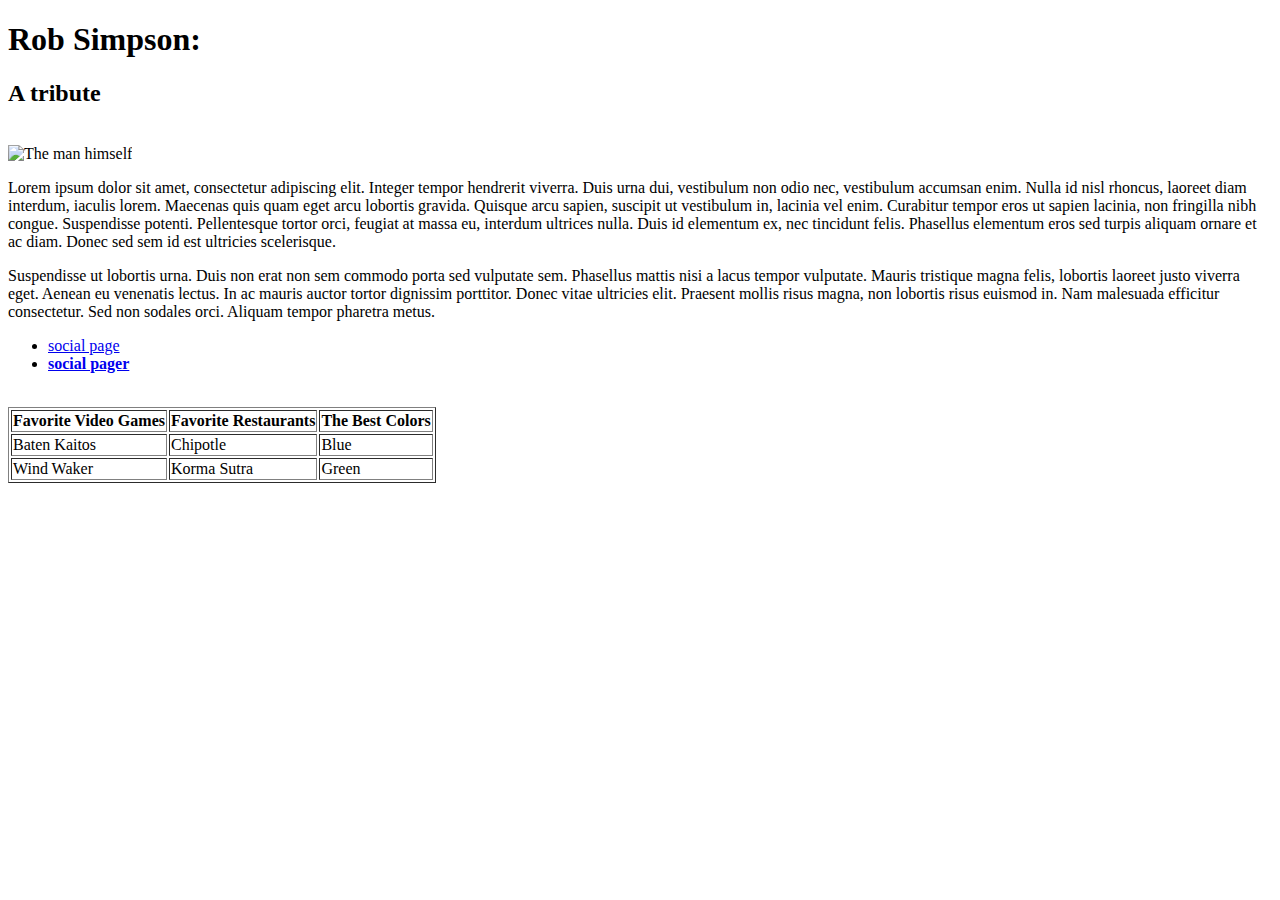
==== index.html @ 617124d7 "added index.html" ====
<!DOCTYPE html>
<html lang='en-us'>
    <head>
        <title>My page</title>
    </head>
    <body>
        <h1>Rob Simpson:</h1>
        <h2>A tribute</h2>
        <br>
        <img src='#' alt="The man himself">
        <br>
        
        <p>Lorem ipsum dolor sit amet, consectetur adipiscing elit. Integer tempor hendrerit viverra. Duis urna dui, vestibulum non odio nec, vestibulum accumsan enim. Nulla id nisl rhoncus, laoreet diam interdum, iaculis lorem. Maecenas quis quam eget arcu lobortis gravida. Quisque arcu sapien, suscipit ut vestibulum in, lacinia vel enim. Curabitur tempor eros ut sapien lacinia, non fringilla nibh congue. Suspendisse potenti. Pellentesque tortor orci, feugiat at massa eu, interdum ultrices nulla. Duis id elementum ex, nec tincidunt felis. Phasellus elementum eros sed turpis aliquam ornare et ac diam. Donec sed sem id est ultricies scelerisque.</p>
        <p>Suspendisse ut lobortis urna. Duis non erat non sem commodo porta sed vulputate sem. Phasellus mattis nisi a lacus tempor vulputate. Mauris tristique magna felis, lobortis laoreet justo viverra eget. Aenean eu venenatis lectus. In ac mauris auctor tortor dignissim porttitor. Donec vitae ultricies elit. Praesent mollis risus magna, non lobortis risus euismod in. Nam malesuada efficitur consectetur. Sed non sodales orci. Aliquam tempor pharetra metus.</p>
        
        <ul>
            <li>
                <a href='#'>social page</a>
            </li>
            <li>
                <strong>
                    <a href='#'>social pager</a>
                </strong>
            </li>
        </ul>
        <br>
        <table border="black">
            <!-- table header -->
            <tr>
                <th>Favorite Video Games</th>
                <th>Favorite Restaurants</th>
                <th>The Best Colors</th>
            </tr>
            <!-- table data -->
            <tr>
                <td>Baten Kaitos</td>
                <td>Chipotle</td>
                <td>Blue</td>
            </tr>
            <tr>
                <td>Wind Waker</td>
                <td>Korma Sutra</td>
                <td>Green</td>
            </tr>
            
        </table>

    </body>
</html>
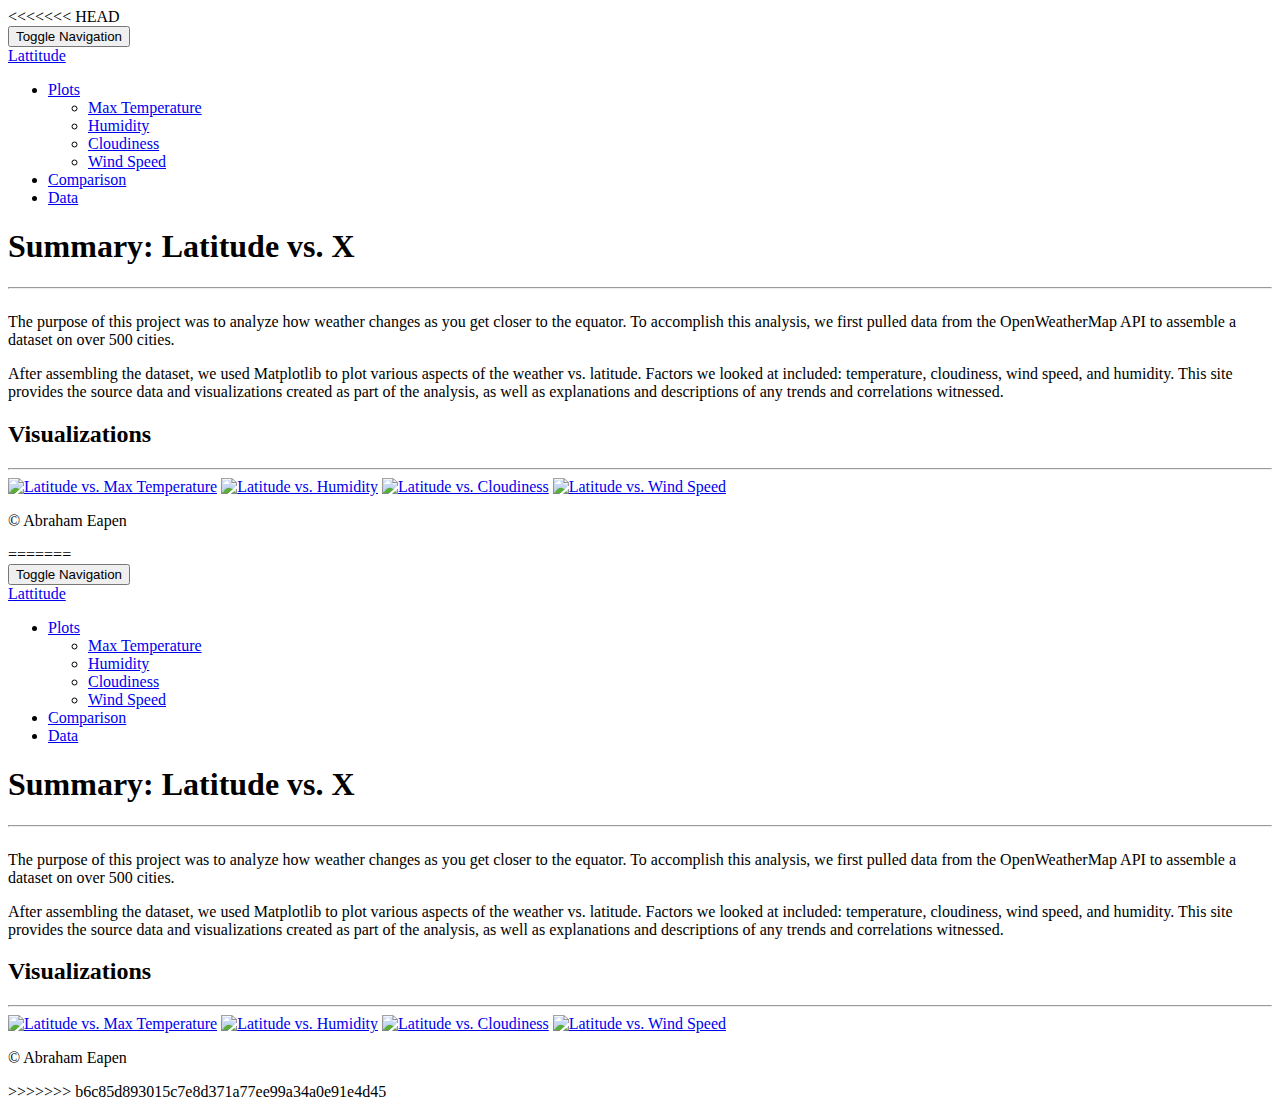
==== commit f6c67c87: "Update index.html" ====
--- a/index.html
+++ b/index.html
@@ -1,49 +1,221 @@
+<<<<<<< HEAD
 <!DOCTYPE html>
-<html lang='en-us'>
-    <head>
-        <title>My page</title>
-    </head>
-    <body>
-        <h1>Rob Simpson:</h1>
-        <h2>A tribute</h2>
-        <br>
-        <img src='#' alt="The man himself">
-        <br>
-        
-        <p>Lorem ipsum dolor sit amet, consectetur adipiscing elit. Integer tempor hendrerit viverra. Duis urna dui, vestibulum non odio nec, vestibulum accumsan enim. Nulla id nisl rhoncus, laoreet diam interdum, iaculis lorem. Maecenas quis quam eget arcu lobortis gravida. Quisque arcu sapien, suscipit ut vestibulum in, lacinia vel enim. Curabitur tempor eros ut sapien lacinia, non fringilla nibh congue. Suspendisse potenti. Pellentesque tortor orci, feugiat at massa eu, interdum ultrices nulla. Duis id elementum ex, nec tincidunt felis. Phasellus elementum eros sed turpis aliquam ornare et ac diam. Donec sed sem id est ultricies scelerisque.</p>
-        <p>Suspendisse ut lobortis urna. Duis non erat non sem commodo porta sed vulputate sem. Phasellus mattis nisi a lacus tempor vulputate. Mauris tristique magna felis, lobortis laoreet justo viverra eget. Aenean eu venenatis lectus. In ac mauris auctor tortor dignissim porttitor. Donec vitae ultricies elit. Praesent mollis risus magna, non lobortis risus euismod in. Nam malesuada efficitur consectetur. Sed non sodales orci. Aliquam tempor pharetra metus.</p>
-        
-        <ul>
-            <li>
-                <a href='#'>social page</a>
-            </li>
-            <li>
-                <strong>
-                    <a href='#'>social pager</a>
-                </strong>
-            </li>
-        </ul>
-        <br>
-        <table border="black">
-            <!-- table header -->
-            <tr>
-                <th>Favorite Video Games</th>
-                <th>Favorite Restaurants</th>
-                <th>The Best Colors</th>
-            </tr>
-            <!-- table data -->
-            <tr>
-                <td>Baten Kaitos</td>
-                <td>Chipotle</td>
-                <td>Blue</td>
-            </tr>
-            <tr>
-                <td>Wind Waker</td>
-                <td>Korma Sutra</td>
-                <td>Green</td>
-            </tr>
-            
-        </table>
-
-    </body>
-</html>+<html lang="en-us">
+  <head>
+
+    <meta charset="UTF-8">
+    <meta name="viewport" content="width=device-width, initial-scale=1.0">
+    <meta http-equiv="X-UA-Compatible" content="ie=edge">
+
+    <title>Bootstrap Visualization Dashboard</title>
+
+    <!-- Boostrap Stylesheet -->
+    <link rel="stylesheet" href="assets/css/bootstrap.min.css" media="screen">
+
+    <!-- Our own CSS stylesheet -->
+    <link rel="stylesheet" href="assets/css/styles.css" media="screen">
+
+  </head>
+
+  <body>
+    <!-- Start of navbar -->
+    <nav class="navbar navbar-default">
+      <div class="container-fluid navbar-custom">
+
+        <!-- Brand and toggle get grouped for better mobile display -->
+        <div class="row">
+          <div class="navbar-header">
+            <button type="button" class="navbar-toggle collapsed" data-toggle="collapse" data-target="#bs-example-navbar-collapse-1" aria-expanded="false">
+              <span class="sr-only">Toggle Navigation</span>
+              <span class="icon-bar"></span>
+              <span class="icon-bar"></span>
+              <span class="icon-bar"></span>
+            </button>
+            <div class="col-xs-9 phone-nav">
+              <a class="navbar-brand" href="#" id="logo">Lattitude</a>
+            </div>
+          </div>
+
+          <!-- Collect the nav links, forms, and other content for toggling -->
+          <div class="collapse navbar-collapse" id="bs-example-navbar-collapse-1">
+            <ul class="nav navbar-nav navbar-right navbar-right-custom">
+              <li class="dropdown">
+                <a href="#" class="dropdown-toggle" data-toggle="dropdown" role="button" aria-haspopup="true" aria-expanded="false">Plots <span class="caret"></span></a>
+                <ul class="dropdown-menu">
+                 <li><a href="visualizations/temp.html">Max Temperature</a></li>
+                  <li><a href="visualizations/humidity.html">Humidity</a></li>
+                  <li><a href="visualizations/cloudiness.html">Cloudiness</a></li>
+                  <li><a href="visualizations/wind.html">Wind Speed</a></li>
+                </ul>
+              </li>
+              <li><a href="comparison.html">Comparison</a></li>
+              <li><a href="data.html">Data</a></li>
+            </ul>
+          </div><!-- /.navbar-collapse -->
+        </div>
+      </div><!-- /.container-fluid -->
+    </nav>
+    <!-- End of navbar -->
+
+    <!-- Start of container -->
+    <div class="container">
+      <section class="row">
+        <div class="col-md-8">
+          <article class="description-content">
+            <h1 class="description-header">Summary: Latitude vs. X</h1>
+            <hr class="description-hr"/>
+            <img src="assets/images/Fig1.png" alt="" id="description-image"/>
+            <p>The purpose of this project was to analyze how weather changes as you get closer to the equator. To accomplish this analysis, we first pulled data from the OpenWeatherMap API to assemble a dataset on over 500 cities.</p>
+            <p>After assembling the dataset, we used Matplotlib to plot various aspects of the weather vs. latitude. Factors we looked at included: temperature, cloudiness, wind speed, and humidity. This site provides the source data and visualizations created as part of the analysis, as well as explanations and descriptions of any trends and correlations witnessed.</p>
+          </article>
+        </div>
+        <div class="col-md-4">
+
+          <!-- Start of Visualizations imageNav Area -->
+          <section id="imageNav-area">
+            <div class="imageNav-content">
+              <h2 class="imageNav-header">Visualizations</h2>
+              <hr />
+              <div id="images">
+                <a href="visualizations/temp.html"><img src="assets/images/Fig1.png" alt="Latitude vs. Max Temperature" class="imageNav-photo"></a>
+                <a href="visualizations/humidity.html"><img src="assets/images/Fig2.png" alt="Latitude vs. Humidity" class="imageNav-photo"></a>
+                <a href="visualizations/cloudiness.html"><img src="assets/images/Fig3.png" alt="Latitude vs. Cloudiness" class="imageNav-photo"></a>
+                <a href="visualizations/wind.html"><img src="assets/images/Fig4.png" alt="Latitude vs. Wind Speed" class="imageNav-photo"></a>
+              </div>
+            </div>
+          </section>
+          <!-- End of the Visualizations imageNav Area -->
+
+        </div>
+      </section>
+    </div>
+    <!-- End of container -->
+
+    <!-- Start of footer -->
+    <footer class="footer navbar-fixed-bottom">
+      <div class="two-toned-footer-color"></div>
+      <p class="text-muted text-muted-footer text-center">
+        &copy; Abraham Eapen
+      </p>
+    </footer>
+    <!-- End of footer -->
+
+    <!-- jQuery CDN -->
+    <script type="text/javascript" src="https://code.jquery.com/jquery-2.1.4.min.js"></script>
+
+    <!-- Bootstrap CDN -->
+    <script src="https://maxcdn.bootstrapcdn.com/bootstrap/3.3.6/js/bootstrap.min.js"></script>
+  </body>
+
+</html>
+=======
+<!DOCTYPE html>
+<html lang="en-us">
+  <head>
+
+    <meta charset="UTF-8">
+    <meta name="viewport" content="width=device-width, initial-scale=1.0">
+    <meta http-equiv="X-UA-Compatible" content="ie=edge">
+
+    <title>Bootstrap Visualization Dashboard</title>
+
+    <!-- Boostrap Stylesheet -->
+    <link rel="stylesheet" href="assets/css/bootstrap.min.css" media="screen">
+
+    <!-- Our own CSS stylesheet -->
+    <link rel="stylesheet" href="assets/css/styles.css" media="screen">
+
+  </head>
+
+  <body>
+    <!-- Start of navbar -->
+    <nav class="navbar navbar-default">
+      <div class="container-fluid navbar-custom">
+
+        <!-- Brand and toggle get grouped for better mobile display -->
+        <div class="row">
+          <div class="navbar-header">
+            <button type="button" class="navbar-toggle collapsed" data-toggle="collapse" data-target="#bs-example-navbar-collapse-1" aria-expanded="false">
+              <span class="sr-only">Toggle Navigation</span>
+              <span class="icon-bar"></span>
+              <span class="icon-bar"></span>
+              <span class="icon-bar"></span>
+            </button>
+            <div class="col-xs-9 phone-nav">
+              <a class="navbar-brand" href="#" id="logo">Lattitude</a>
+            </div>
+          </div>
+
+          <!-- Collect the nav links, forms, and other content for toggling -->
+          <div class="collapse navbar-collapse" id="bs-example-navbar-collapse-1">
+            <ul class="nav navbar-nav navbar-right navbar-right-custom">
+              <li class="dropdown">
+                <a href="#" class="dropdown-toggle" data-toggle="dropdown" role="button" aria-haspopup="true" aria-expanded="false">Plots <span class="caret"></span></a>
+                <ul class="dropdown-menu">
+                 <li><a href="visualizations/temp.html">Max Temperature</a></li>
+                  <li><a href="visualizations/humidity.html">Humidity</a></li>
+                  <li><a href="visualizations/cloudiness.html">Cloudiness</a></li>
+                  <li><a href="visualizations/wind.html">Wind Speed</a></li>
+                </ul>
+              </li>
+              <li><a href="comparison.html">Comparison</a></li>
+              <li><a href="data.html">Data</a></li>
+            </ul>
+          </div><!-- /.navbar-collapse -->
+        </div>
+      </div><!-- /.container-fluid -->
+    </nav>
+    <!-- End of navbar -->
+
+    <!-- Start of container -->
+    <div class="container">
+      <section class="row">
+        <div class="col-md-8">
+          <article class="description-content">
+            <h1 class="description-header">Summary: Latitude vs. X</h1>
+            <hr class="description-hr"/>
+            <img src="assets/images/Fig1.png" alt="" id="description-image"/>
+            <p>The purpose of this project was to analyze how weather changes as you get closer to the equator. To accomplish this analysis, we first pulled data from the OpenWeatherMap API to assemble a dataset on over 500 cities.</p>
+            <p>After assembling the dataset, we used Matplotlib to plot various aspects of the weather vs. latitude. Factors we looked at included: temperature, cloudiness, wind speed, and humidity. This site provides the source data and visualizations created as part of the analysis, as well as explanations and descriptions of any trends and correlations witnessed.</p>
+          </article>
+        </div>
+        <div class="col-md-4">
+
+          <!-- Start of Visualizations imageNav Area -->
+          <section id="imageNav-area">
+            <div class="imageNav-content">
+              <h2 class="imageNav-header">Visualizations</h2>
+              <hr />
+              <div id="images">
+                <a href="visualizations/temp.html"><img src="assets/images/Fig1.png" alt="Latitude vs. Max Temperature" class="imageNav-photo"></a>
+                <a href="visualizations/humidity.html"><img src="assets/images/Fig2.png" alt="Latitude vs. Humidity" class="imageNav-photo"></a>
+                <a href="visualizations/cloudiness.html"><img src="assets/images/Fig3.png" alt="Latitude vs. Cloudiness" class="imageNav-photo"></a>
+                <a href="visualizations/wind.html"><img src="assets/images/Fig4.png" alt="Latitude vs. Wind Speed" class="imageNav-photo"></a>
+              </div>
+            </div>
+          </section>
+          <!-- End of the Visualizations imageNav Area -->
+
+        </div>
+      </section>
+    </div>
+    <!-- End of container -->
+
+    <!-- Start of footer -->
+    <footer class="footer navbar-fixed-bottom">
+      <div class="two-toned-footer-color"></div>
+      <p class="text-muted text-muted-footer text-center">
+        &copy; Abraham Eapen
+      </p>
+    </footer>
+    <!-- End of footer -->
+
+    <!-- jQuery CDN -->
+    <script type="text/javascript" src="https://code.jquery.com/jquery-2.1.4.min.js"></script>
+
+    <!-- Bootstrap CDN -->
+    <script src="https://maxcdn.bootstrapcdn.com/bootstrap/3.3.6/js/bootstrap.min.js"></script>
+  </body>
+
+</html>
+>>>>>>> b6c85d893015c7e8d371a77ee99a34a0e91e4d45
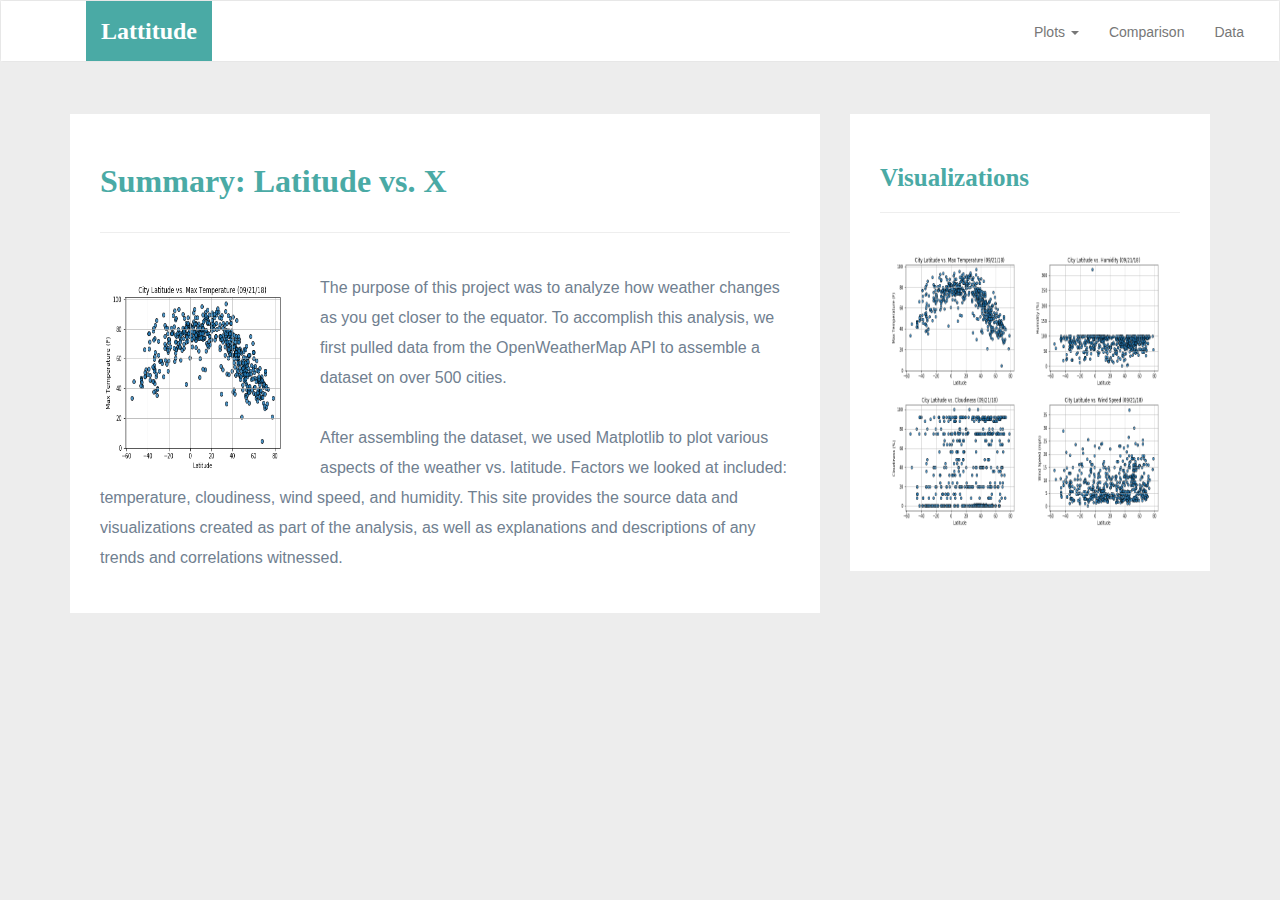
==== commit c5fa76af: "second commit" ====
--- a/index.html
+++ b/index.html
@@ -1,4 +1,3 @@
-<<<<<<< HEAD
 <!DOCTYPE html>
 <html lang="en-us">
   <head>
@@ -9,20 +8,17 @@
 
     <title>Bootstrap Visualization Dashboard</title>
 
-    <!-- Boostrap Stylesheet -->
     <link rel="stylesheet" href="assets/css/bootstrap.min.css" media="screen">
 
-    <!-- Our own CSS stylesheet -->
+
     <link rel="stylesheet" href="assets/css/styles.css" media="screen">
 
   </head>
 
   <body>
-    <!-- Start of navbar -->
     <nav class="navbar navbar-default">
       <div class="container-fluid navbar-custom">
 
-        <!-- Brand and toggle get grouped for better mobile display -->
         <div class="row">
           <div class="navbar-header">
             <button type="button" class="navbar-toggle collapsed" data-toggle="collapse" data-target="#bs-example-navbar-collapse-1" aria-expanded="false">
@@ -36,13 +32,12 @@
             </div>
           </div>
 
-          <!-- Collect the nav links, forms, and other content for toggling -->
           <div class="collapse navbar-collapse" id="bs-example-navbar-collapse-1">
             <ul class="nav navbar-nav navbar-right navbar-right-custom">
               <li class="dropdown">
                 <a href="#" class="dropdown-toggle" data-toggle="dropdown" role="button" aria-haspopup="true" aria-expanded="false">Plots <span class="caret"></span></a>
                 <ul class="dropdown-menu">
-                 <li><a href="visualizations/temp.html">Max Temperature</a></li>
+                 <li><a href="visualizations/temperature.html">Max Temperature</a></li>
                   <li><a href="visualizations/humidity.html">Humidity</a></li>
                   <li><a href="visualizations/cloudiness.html">Cloudiness</a></li>
                   <li><a href="visualizations/wind.html">Wind Speed</a></li>
@@ -51,20 +46,18 @@
               <li><a href="comparison.html">Comparison</a></li>
               <li><a href="data.html">Data</a></li>
             </ul>
-          </div><!-- /.navbar-collapse -->
+          </div>
         </div>
-      </div><!-- /.container-fluid -->
+      </div>
     </nav>
-    <!-- End of navbar -->
 
-    <!-- Start of container -->
     <div class="container">
       <section class="row">
         <div class="col-md-8">
           <article class="description-content">
             <h1 class="description-header">Summary: Latitude vs. X</h1>
             <hr class="description-hr"/>
-            <img src="assets/images/Fig1.png" alt="" id="description-image"/>
+            <img src="output_data/images/Fig1.png" alt="" id="description-image"/>
             <p>The purpose of this project was to analyze how weather changes as you get closer to the equator. To accomplish this analysis, we first pulled data from the OpenWeatherMap API to assemble a dataset on over 500 cities.</p>
             <p>After assembling the dataset, we used Matplotlib to plot various aspects of the weather vs. latitude. Factors we looked at included: temperature, cloudiness, wind speed, and humidity. This site provides the source data and visualizations created as part of the analysis, as well as explanations and descriptions of any trends and correlations witnessed.</p>
           </article>
@@ -77,145 +70,23 @@
               <h2 class="imageNav-header">Visualizations</h2>
               <hr />
               <div id="images">
-                <a href="visualizations/temp.html"><img src="assets/images/Fig1.png" alt="Latitude vs. Max Temperature" class="imageNav-photo"></a>
-                <a href="visualizations/humidity.html"><img src="assets/images/Fig2.png" alt="Latitude vs. Humidity" class="imageNav-photo"></a>
-                <a href="visualizations/cloudiness.html"><img src="assets/images/Fig3.png" alt="Latitude vs. Cloudiness" class="imageNav-photo"></a>
-                <a href="visualizations/wind.html"><img src="assets/images/Fig4.png" alt="Latitude vs. Wind Speed" class="imageNav-photo"></a>
+                <a href="visualizations/temperature.html"><img src="output_data/images/Fig1.png" alt="Latitude vs. Max Temperature" class="imageNav-photo"></a>
+                <a href="visualizations/humidity.html"><img src="output_data/images/Fig2.png" alt="Latitude vs. Humidity" class="imageNav-photo"></a>
+                <a href="visualizations/cloudiness.html"><img src="output_data/images/Fig3.png" alt="Latitude vs. Cloudiness" class="imageNav-photo"></a>
+                <a href="visualizations/wind.html"><img src="output_data/images/Fig4.png" alt="Latitude vs. Wind Speed" class="imageNav-photo"></a>
               </div>
             </div>
           </section>
-          <!-- End of the Visualizations imageNav Area -->
 
         </div>
       </section>
     </div>
-    <!-- End of container -->
 
-    <!-- Start of footer -->
-    <footer class="footer navbar-fixed-bottom">
-      <div class="two-toned-footer-color"></div>
-      <p class="text-muted text-muted-footer text-center">
-        &copy; Abraham Eapen
-      </p>
-    </footer>
-    <!-- End of footer -->
 
-    <!-- jQuery CDN -->
     <script type="text/javascript" src="https://code.jquery.com/jquery-2.1.4.min.js"></script>
 
-    <!-- Bootstrap CDN -->
+
     <script src="https://maxcdn.bootstrapcdn.com/bootstrap/3.3.6/js/bootstrap.min.js"></script>
   </body>
 
 </html>
-=======
-<!DOCTYPE html>
-<html lang="en-us">
-  <head>
-
-    <meta charset="UTF-8">
-    <meta name="viewport" content="width=device-width, initial-scale=1.0">
-    <meta http-equiv="X-UA-Compatible" content="ie=edge">
-
-    <title>Bootstrap Visualization Dashboard</title>
-
-    <!-- Boostrap Stylesheet -->
-    <link rel="stylesheet" href="assets/css/bootstrap.min.css" media="screen">
-
-    <!-- Our own CSS stylesheet -->
-    <link rel="stylesheet" href="assets/css/styles.css" media="screen">
-
-  </head>
-
-  <body>
-    <!-- Start of navbar -->
-    <nav class="navbar navbar-default">
-      <div class="container-fluid navbar-custom">
-
-        <!-- Brand and toggle get grouped for better mobile display -->
-        <div class="row">
-          <div class="navbar-header">
-            <button type="button" class="navbar-toggle collapsed" data-toggle="collapse" data-target="#bs-example-navbar-collapse-1" aria-expanded="false">
-              <span class="sr-only">Toggle Navigation</span>
-              <span class="icon-bar"></span>
-              <span class="icon-bar"></span>
-              <span class="icon-bar"></span>
-            </button>
-            <div class="col-xs-9 phone-nav">
-              <a class="navbar-brand" href="#" id="logo">Lattitude</a>
-            </div>
-          </div>
-
-          <!-- Collect the nav links, forms, and other content for toggling -->
-          <div class="collapse navbar-collapse" id="bs-example-navbar-collapse-1">
-            <ul class="nav navbar-nav navbar-right navbar-right-custom">
-              <li class="dropdown">
-                <a href="#" class="dropdown-toggle" data-toggle="dropdown" role="button" aria-haspopup="true" aria-expanded="false">Plots <span class="caret"></span></a>
-                <ul class="dropdown-menu">
-                 <li><a href="visualizations/temp.html">Max Temperature</a></li>
-                  <li><a href="visualizations/humidity.html">Humidity</a></li>
-                  <li><a href="visualizations/cloudiness.html">Cloudiness</a></li>
-                  <li><a href="visualizations/wind.html">Wind Speed</a></li>
-                </ul>
-              </li>
-              <li><a href="comparison.html">Comparison</a></li>
-              <li><a href="data.html">Data</a></li>
-            </ul>
-          </div><!-- /.navbar-collapse -->
-        </div>
-      </div><!-- /.container-fluid -->
-    </nav>
-    <!-- End of navbar -->
-
-    <!-- Start of container -->
-    <div class="container">
-      <section class="row">
-        <div class="col-md-8">
-          <article class="description-content">
-            <h1 class="description-header">Summary: Latitude vs. X</h1>
-            <hr class="description-hr"/>
-            <img src="assets/images/Fig1.png" alt="" id="description-image"/>
-            <p>The purpose of this project was to analyze how weather changes as you get closer to the equator. To accomplish this analysis, we first pulled data from the OpenWeatherMap API to assemble a dataset on over 500 cities.</p>
-            <p>After assembling the dataset, we used Matplotlib to plot various aspects of the weather vs. latitude. Factors we looked at included: temperature, cloudiness, wind speed, and humidity. This site provides the source data and visualizations created as part of the analysis, as well as explanations and descriptions of any trends and correlations witnessed.</p>
-          </article>
-        </div>
-        <div class="col-md-4">
-
-          <!-- Start of Visualizations imageNav Area -->
-          <section id="imageNav-area">
-            <div class="imageNav-content">
-              <h2 class="imageNav-header">Visualizations</h2>
-              <hr />
-              <div id="images">
-                <a href="visualizations/temp.html"><img src="assets/images/Fig1.png" alt="Latitude vs. Max Temperature" class="imageNav-photo"></a>
-                <a href="visualizations/humidity.html"><img src="assets/images/Fig2.png" alt="Latitude vs. Humidity" class="imageNav-photo"></a>
-                <a href="visualizations/cloudiness.html"><img src="assets/images/Fig3.png" alt="Latitude vs. Cloudiness" class="imageNav-photo"></a>
-                <a href="visualizations/wind.html"><img src="assets/images/Fig4.png" alt="Latitude vs. Wind Speed" class="imageNav-photo"></a>
-              </div>
-            </div>
-          </section>
-          <!-- End of the Visualizations imageNav Area -->
-
-        </div>
-      </section>
-    </div>
-    <!-- End of container -->
-
-    <!-- Start of footer -->
-    <footer class="footer navbar-fixed-bottom">
-      <div class="two-toned-footer-color"></div>
-      <p class="text-muted text-muted-footer text-center">
-        &copy; Abraham Eapen
-      </p>
-    </footer>
-    <!-- End of footer -->
-
-    <!-- jQuery CDN -->
-    <script type="text/javascript" src="https://code.jquery.com/jquery-2.1.4.min.js"></script>
-
-    <!-- Bootstrap CDN -->
-    <script src="https://maxcdn.bootstrapcdn.com/bootstrap/3.3.6/js/bootstrap.min.js"></script>
-  </body>
-
-</html>
->>>>>>> b6c85d893015c7e8d371a77ee99a34a0e91e4d45
--- a/assets/css/styles.css
+++ b/assets/css/styles.css
@@ -0,0 +1,273 @@
+/* ----DEFAULT ELEMENT STYLING START---- */
+html {
+  /* Positioning */
+  position: relative;
+
+  /* Box-model */
+  min-height: 100%;
+}
+
+body {
+  /* Positioning */
+  margin-bottom: 150px;
+
+  /* Typography */
+  font-family: Arial, "Helvetica Neue", Helvetica, sans-serif;
+
+  /* Visual */
+  background-color: #ededed;
+}
+
+/* Media query for body */
+@media only screen and (max-width: 767px) {
+  /* Set background color to white on small screens */
+  body {
+    /* Visual */
+    background-color: #fff;
+  }
+}
+
+/* ----DEFAULT ELEMENT STYLING END---- */
+
+/* ----NAV START---- */
+.navbar-custom {
+  background-color: #fff;
+}
+
+#logo {
+  /* Box-model */
+  height: 60px;
+  padding-top: 20px;
+  padding-bottom: 5px;
+
+  /* Positioning */
+  margin-left: 70px;
+  font-family: Georgia, Times, "Times New Roman", serif;
+
+  /* Typography */
+  font-size: 24px;
+  font-weight: bold;
+  color: #fff;
+
+  /* Visual */
+  background: #4aaaa5;
+}
+
+/* Logo hover state */
+#logo:hover {
+  /* Visual */
+  opacity: 0.7;
+}
+
+.navbar-right-custom {
+  /* Box-model */
+  padding-top: 6px;
+  padding-right: 20px;
+
+  /* Typography */
+  font-family: Arial;
+  font-weight: lighter;
+}
+
+/* Nav element hover state */
+.navbar-default .navbar-nav > li > a:hover {
+  color: #4aaaa5;
+}
+
+/* Media query for nav */
+@media only screen and (max-width: 767px) {
+  .navbar-header {
+    background-color: #4aaaa5;
+  }
+
+  #logo {
+    width: 100%;
+
+    /* Box-model */
+    height: 60px;
+    padding-top: 20px;
+    padding-bottom: 5px;
+
+    /* Positioning */
+    margin-left: 0;
+    font-family: Georgia, Times, "Times New Roman", serif;
+
+    /* Typography */
+    font-size: 24px;
+    font-weight: bold;
+    color: #fff;
+
+    /* Visual */
+    background: #4aaaa5;
+  }
+}
+
+/* -----NAV END---- */
+
+/* ----DESCRIPTION START---- */
+.description-header {
+  /* Positioning */
+  margin-bottom: 33px;
+  font-family: Georgia, Times, "Times New Roman", serif;
+
+  /* Typography */
+  font-size: 32px;
+  font-weight: bold;
+  color: #4aaaa5;
+}
+
+.description-content {
+  /* Box-model */
+  padding: 30px;
+
+  /* Positioning */
+  margin-top: 32px;
+
+  /* Visual */
+  background-color: #fff;
+}
+
+.description-content > p {
+  /* Box-model */
+  padding-top: 20px;
+
+  /* Typography */
+  font-size: 16px;
+  line-height: 30px;
+  color: slategray;
+}
+
+.description-text {
+  padding-bottom: 20px;
+}
+
+#description-image {
+  /* Positioning */
+  float: left;
+
+  /* Box-model */
+  width: 200px;
+  height: 200px;
+  margin-top: 20px;
+  margin-right: 20px;
+}
+
+/* Description content media query */
+@media only screen and (max-width: 767px) {
+  /* override default class styling for positioning/padding */
+
+  .description-content {
+    /* Box-model */
+    padding: 0;
+
+    /* Positioning */
+    margin-top: 0;
+  }
+}
+
+/* ----DESCRIPTION END---- */
+
+/* ----IMAGE NAV START---- */
+#imageNav-area {
+  width: 100%;
+
+  /* Box-model */
+  padding: 30px 30px 43px;
+
+  /* Positioning */
+  margin-top: 32px;
+
+  /* Visual */
+  background-color: #fff;
+}
+
+.imageNav-header {
+  /* Positioning */
+  margin-bottom: 15px;
+  font-family: Georgia, Times, "Times New Roman", serif;
+
+  /* Typography */
+  font-size: 25px;
+  font-weight: bold;
+  color: #4aaaa5;
+}
+
+.imageNav-photo {
+  width: 140px;
+
+  /* Box-model */
+  height: 140px;
+}
+
+.imageNav-photo:hover {
+  /* Visuals */
+  opacity: 0.6;
+}
+
+.imageNav-photo.active {
+  /* Visuals */
+  border: 2px solid #4aaaa5;
+}
+
+#images {
+  /* Box-model */
+  padding-top: 15px;
+
+  /* Typography */
+  text-align: center;
+}
+
+/* ----IMAGE NAV END---- */
+
+/* ----COMPARISON START---- */
+.comparison-image:hover {
+  opacity: 0.6;
+}
+
+.comparison-header {
+  /* Positioning */
+  margin-bottom: 10px;
+  font-family: Georgia, Times, "Times New Roman", serif;
+
+  /* Typography */
+  font-size: 20px;
+  font-weight: bold;
+  color: #4aaaa5;
+  text-align: center;
+}
+
+/* ----COMPARISON END---- */
+
+/* ----FOOTER START---- */
+.footer {
+  /* Positioning */
+  position: absolute;
+  bottom: 0;
+
+  /* Box-model */
+  width: 100%;
+  height: 60px;
+  margin-top: 30px;
+
+  /* Visual */
+  background-color: #666;
+}
+
+.text-muted-footer {
+  /* Positioning */
+  margin-top: 15px;
+
+  /* Typography */
+  color: #fff;
+}
+
+.two-toned-footer-color {
+  /* Box-model */
+  height: 6px;
+  padding-top: 3px;
+
+  /* Visual */
+  background-color: #4aaaa5;
+}
+
+/* ----FOOTER END---- */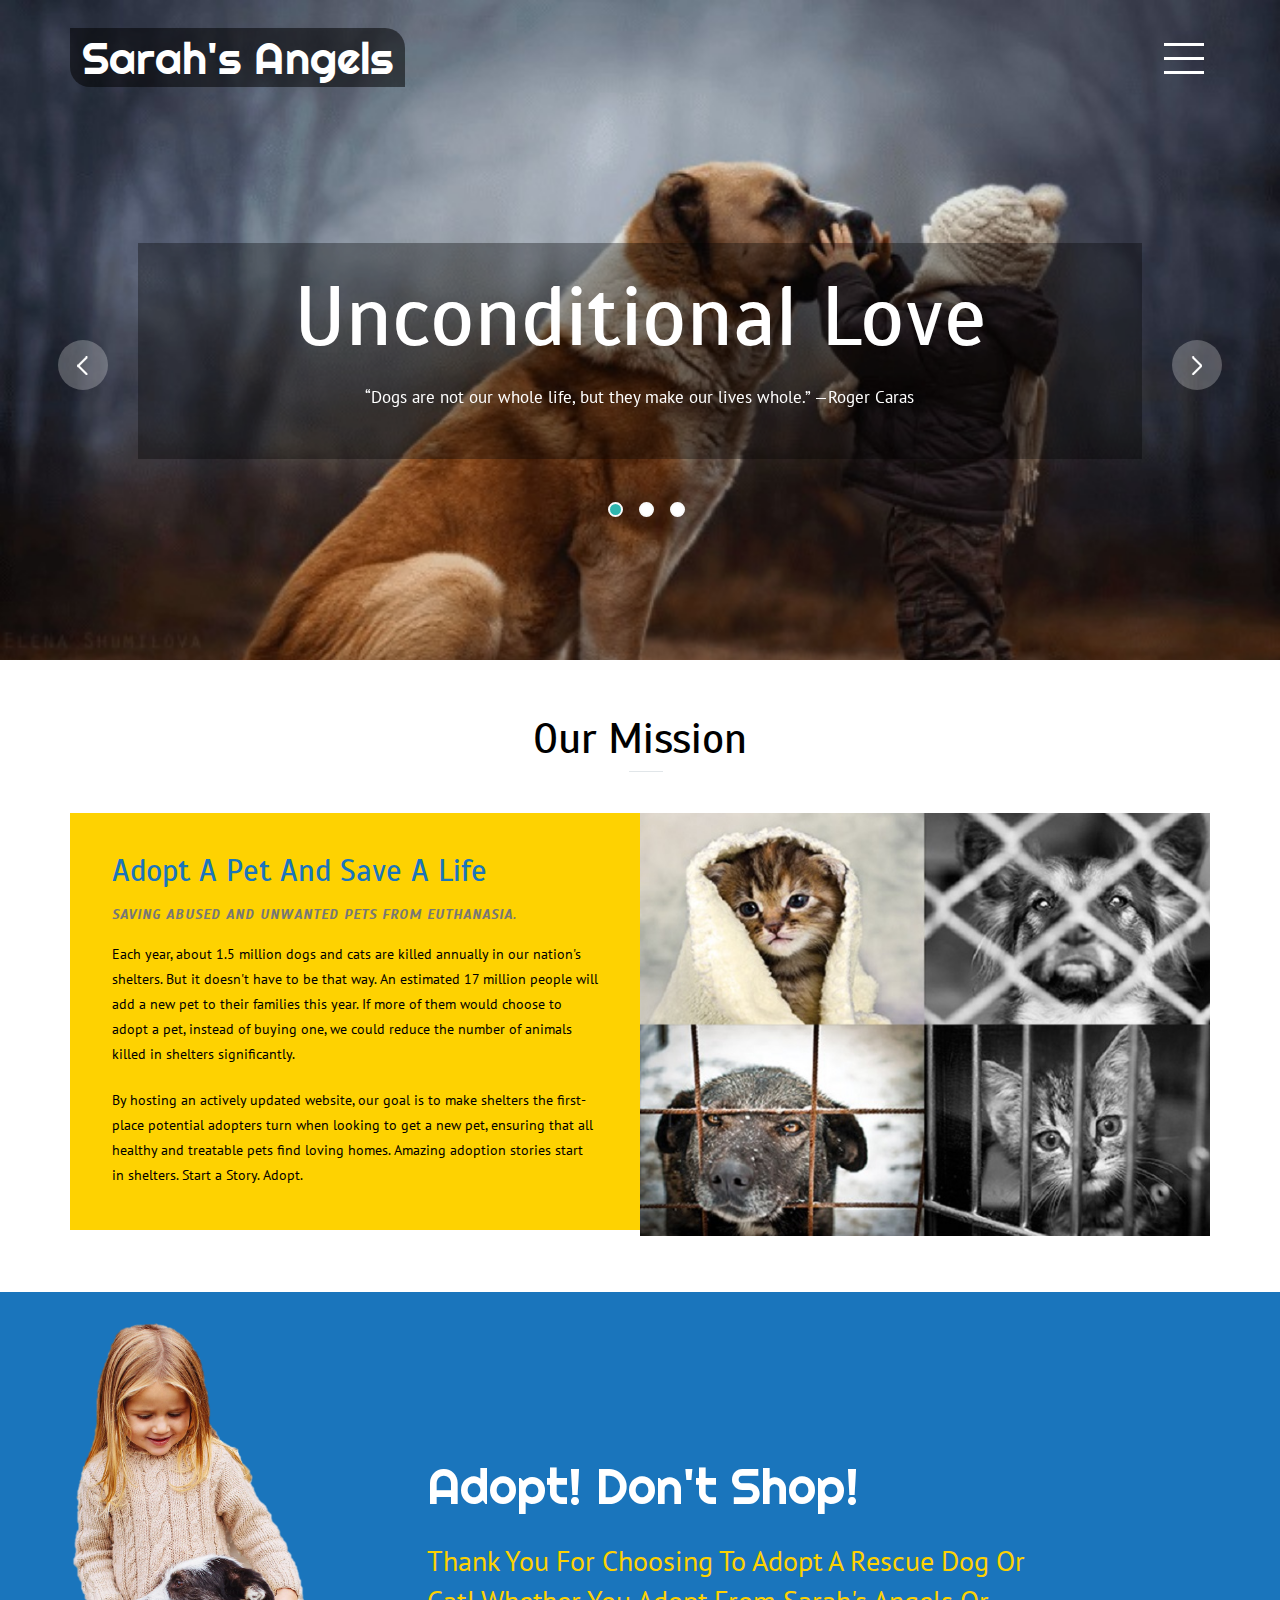
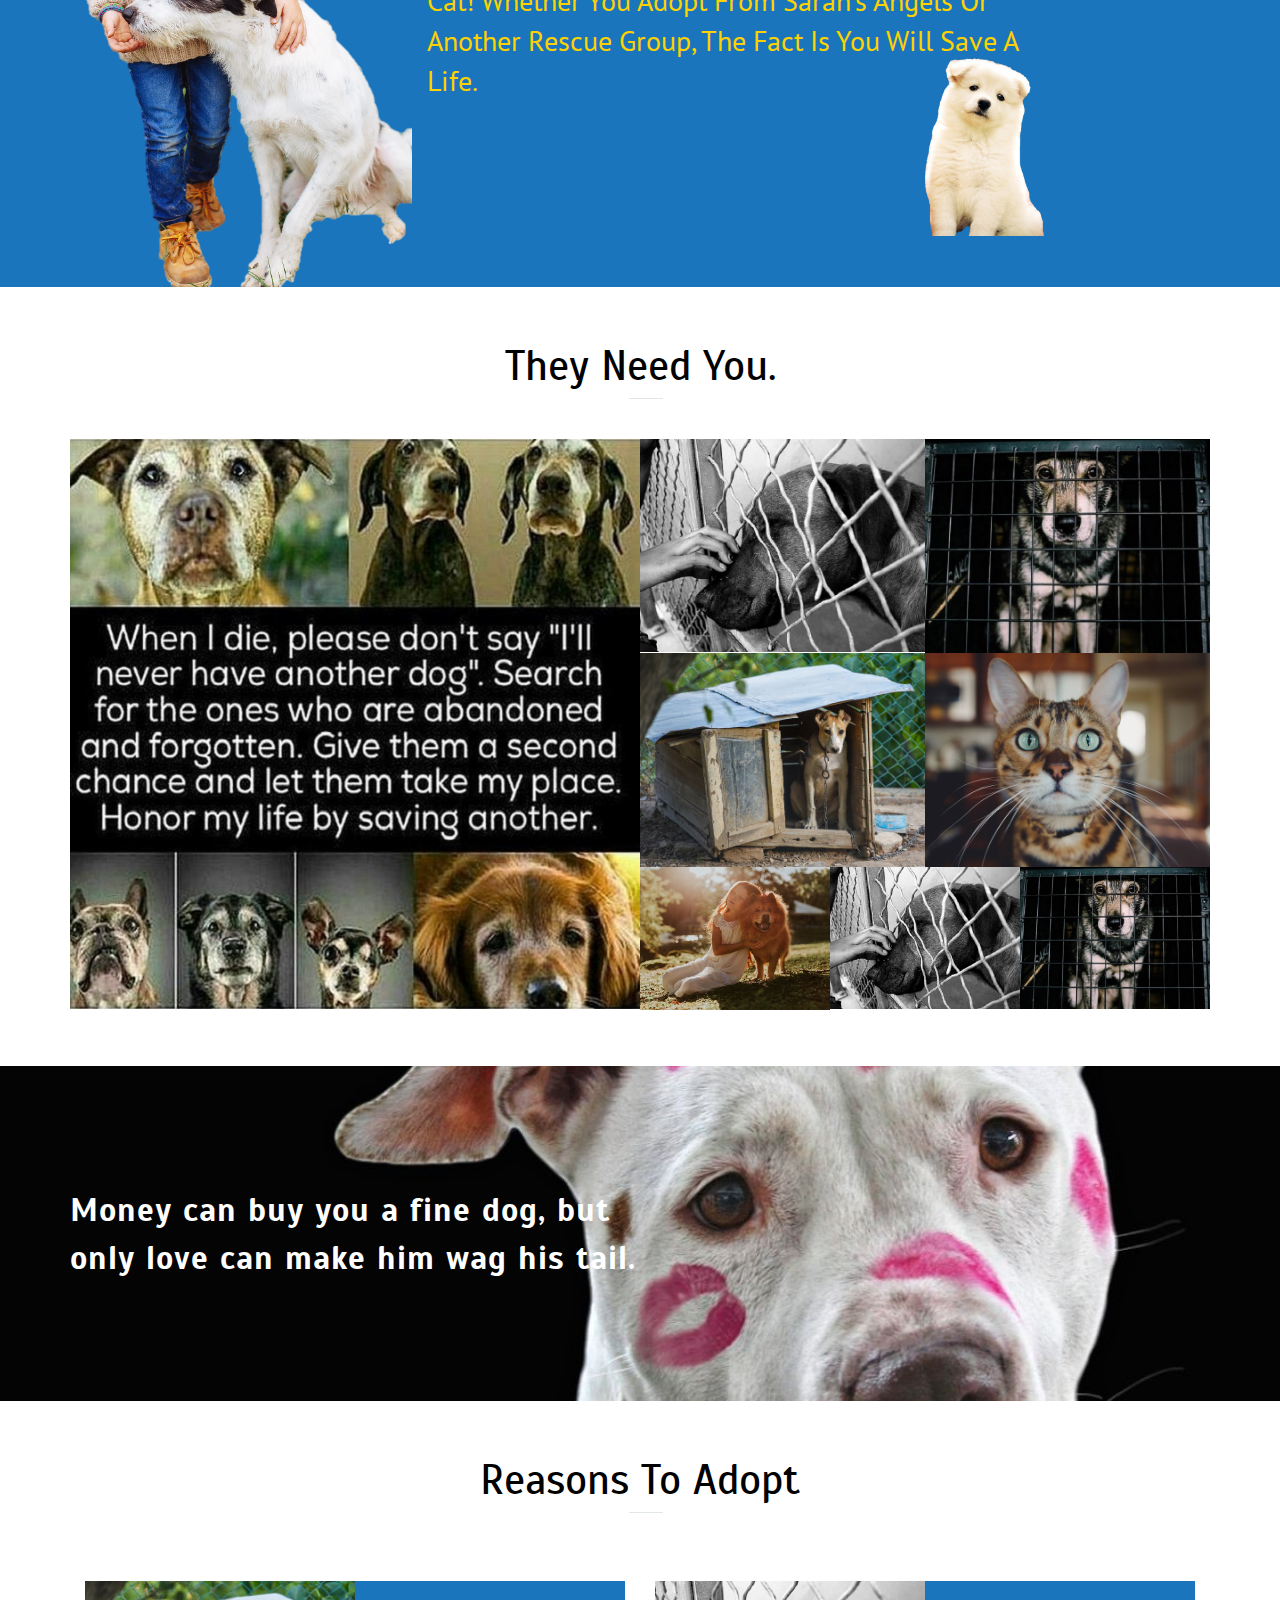
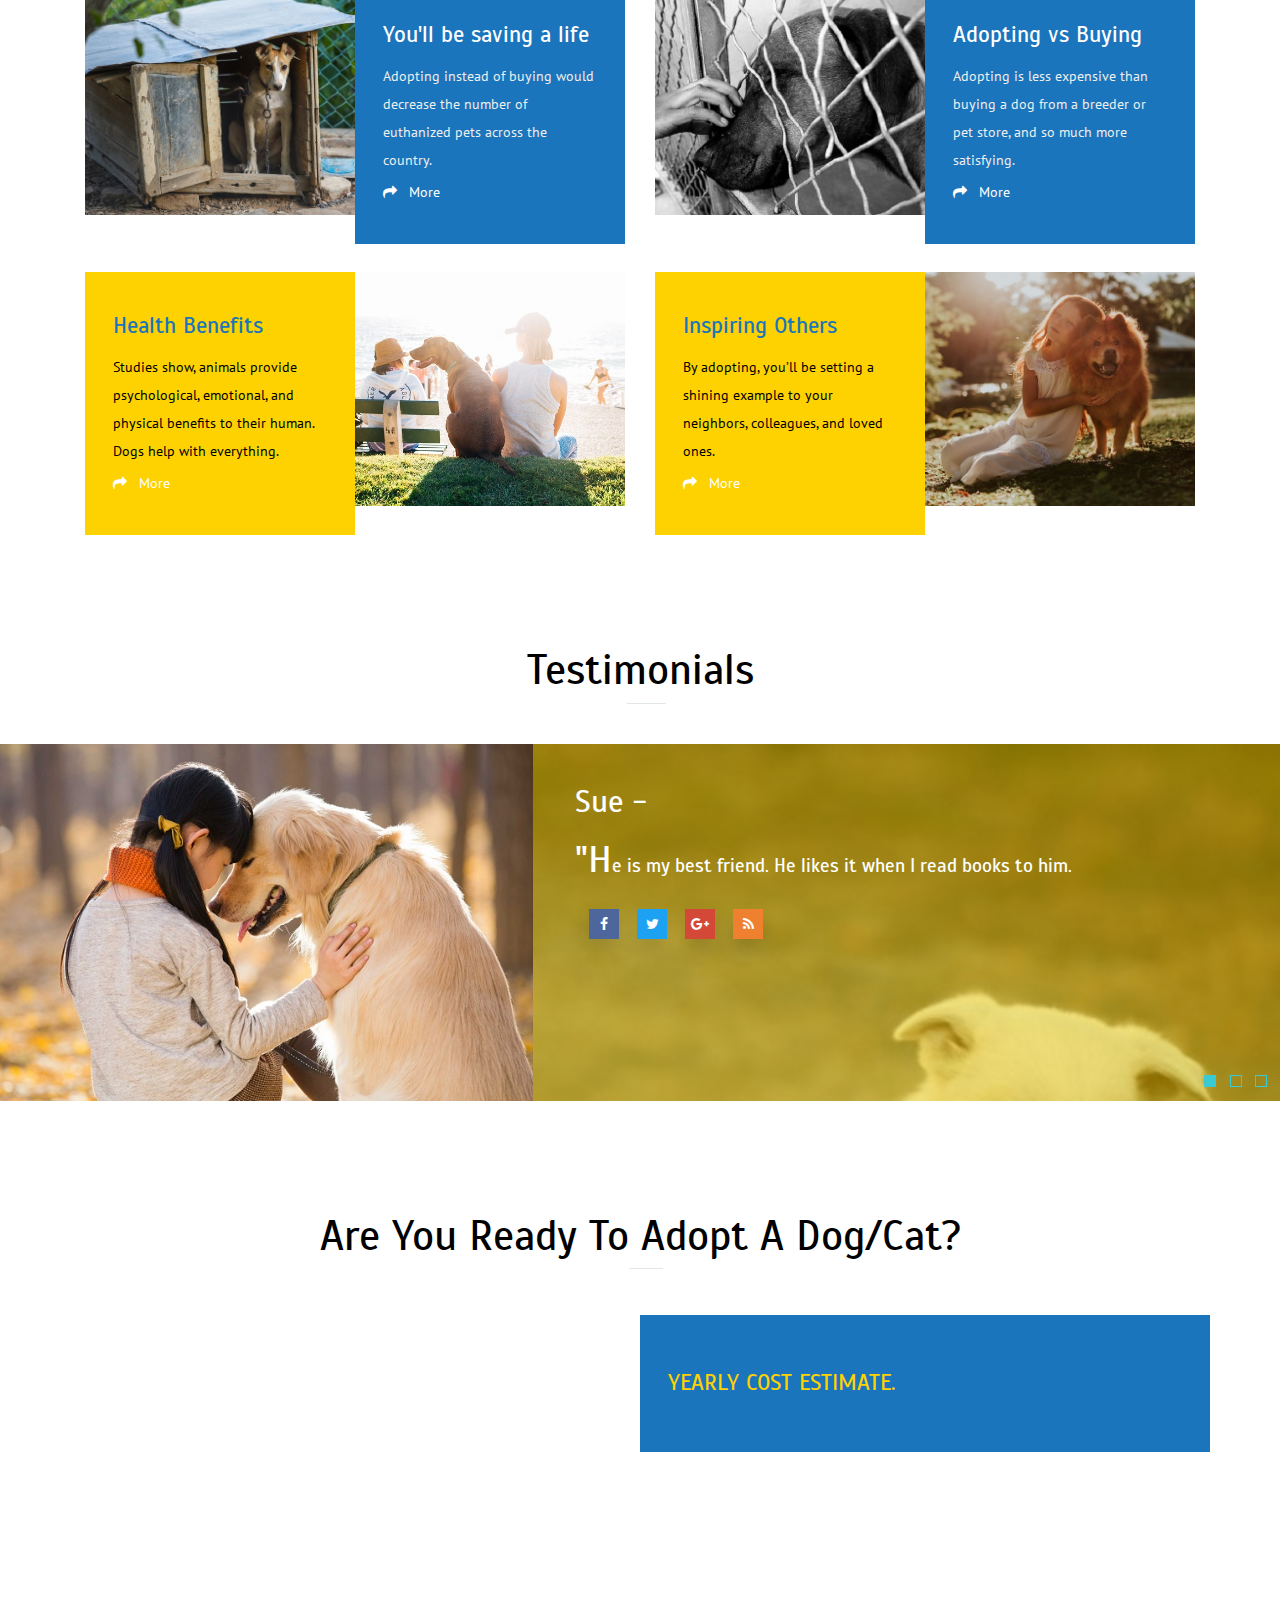
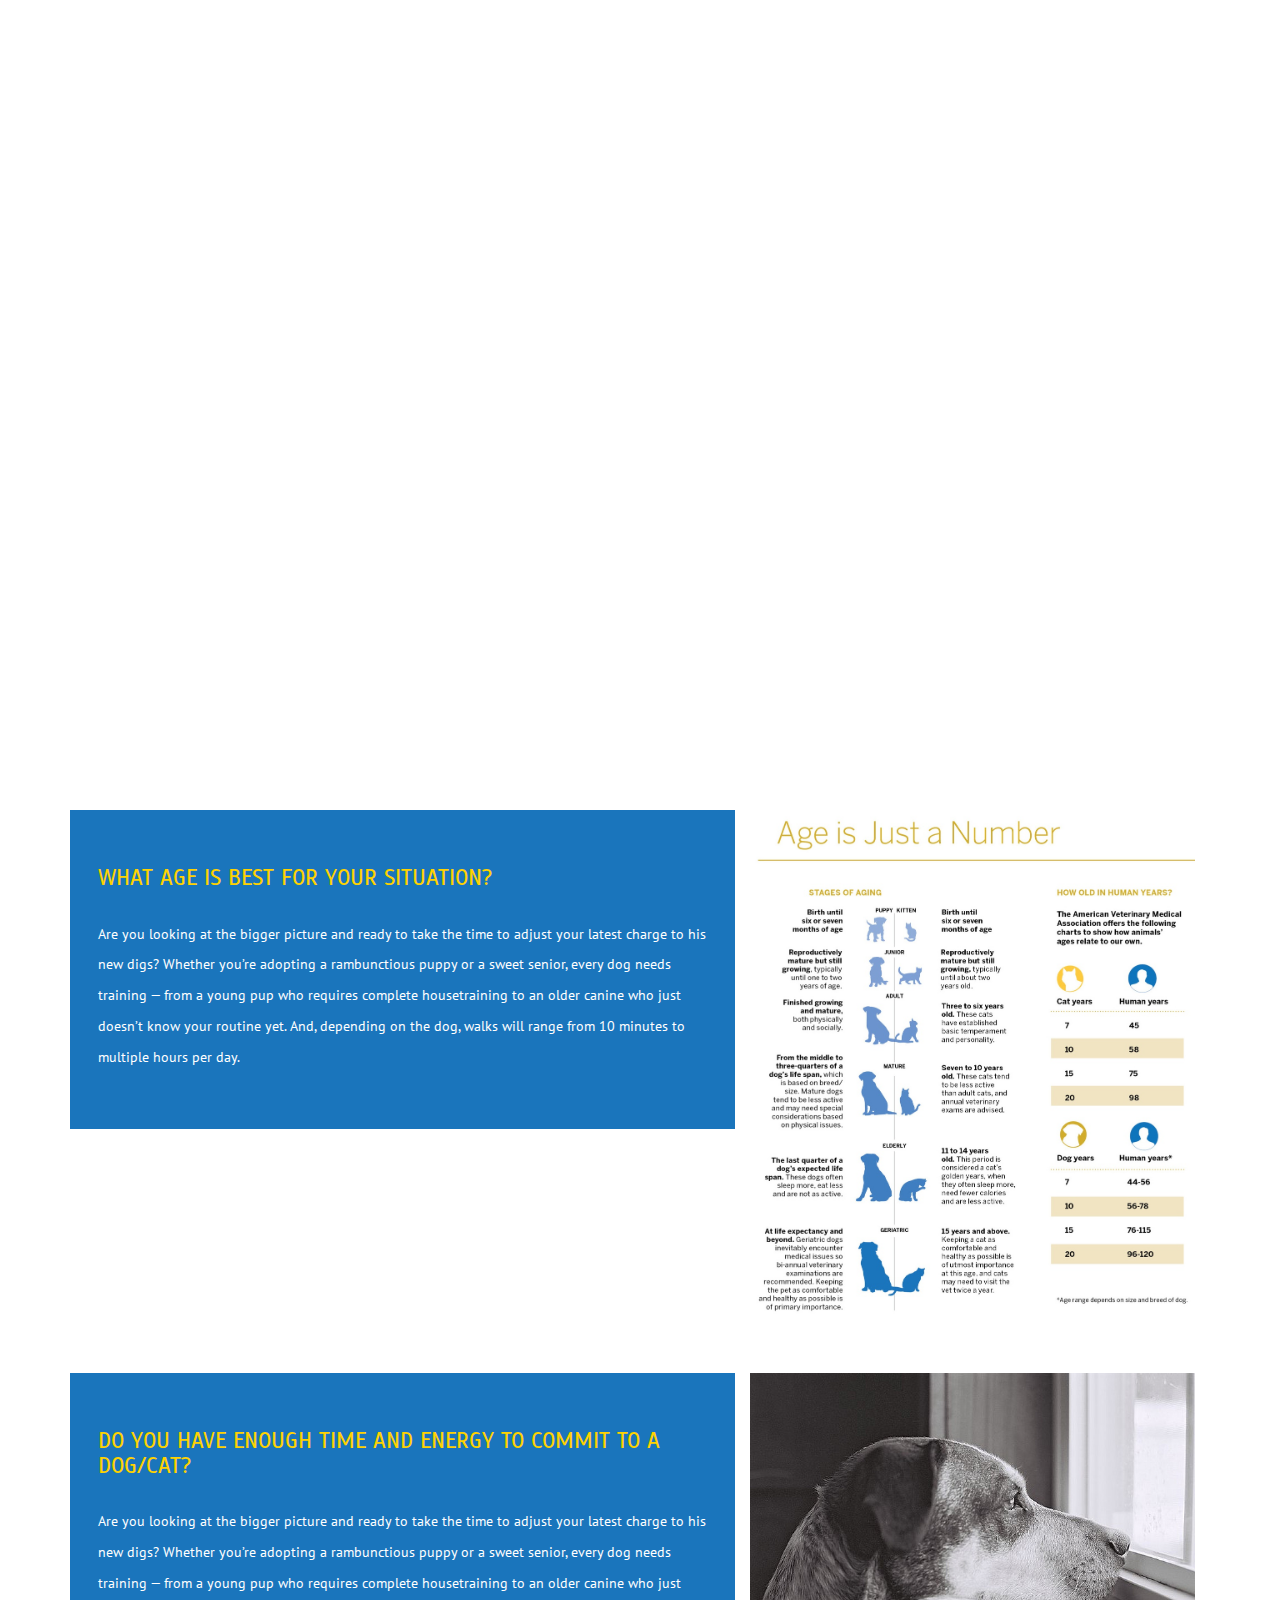
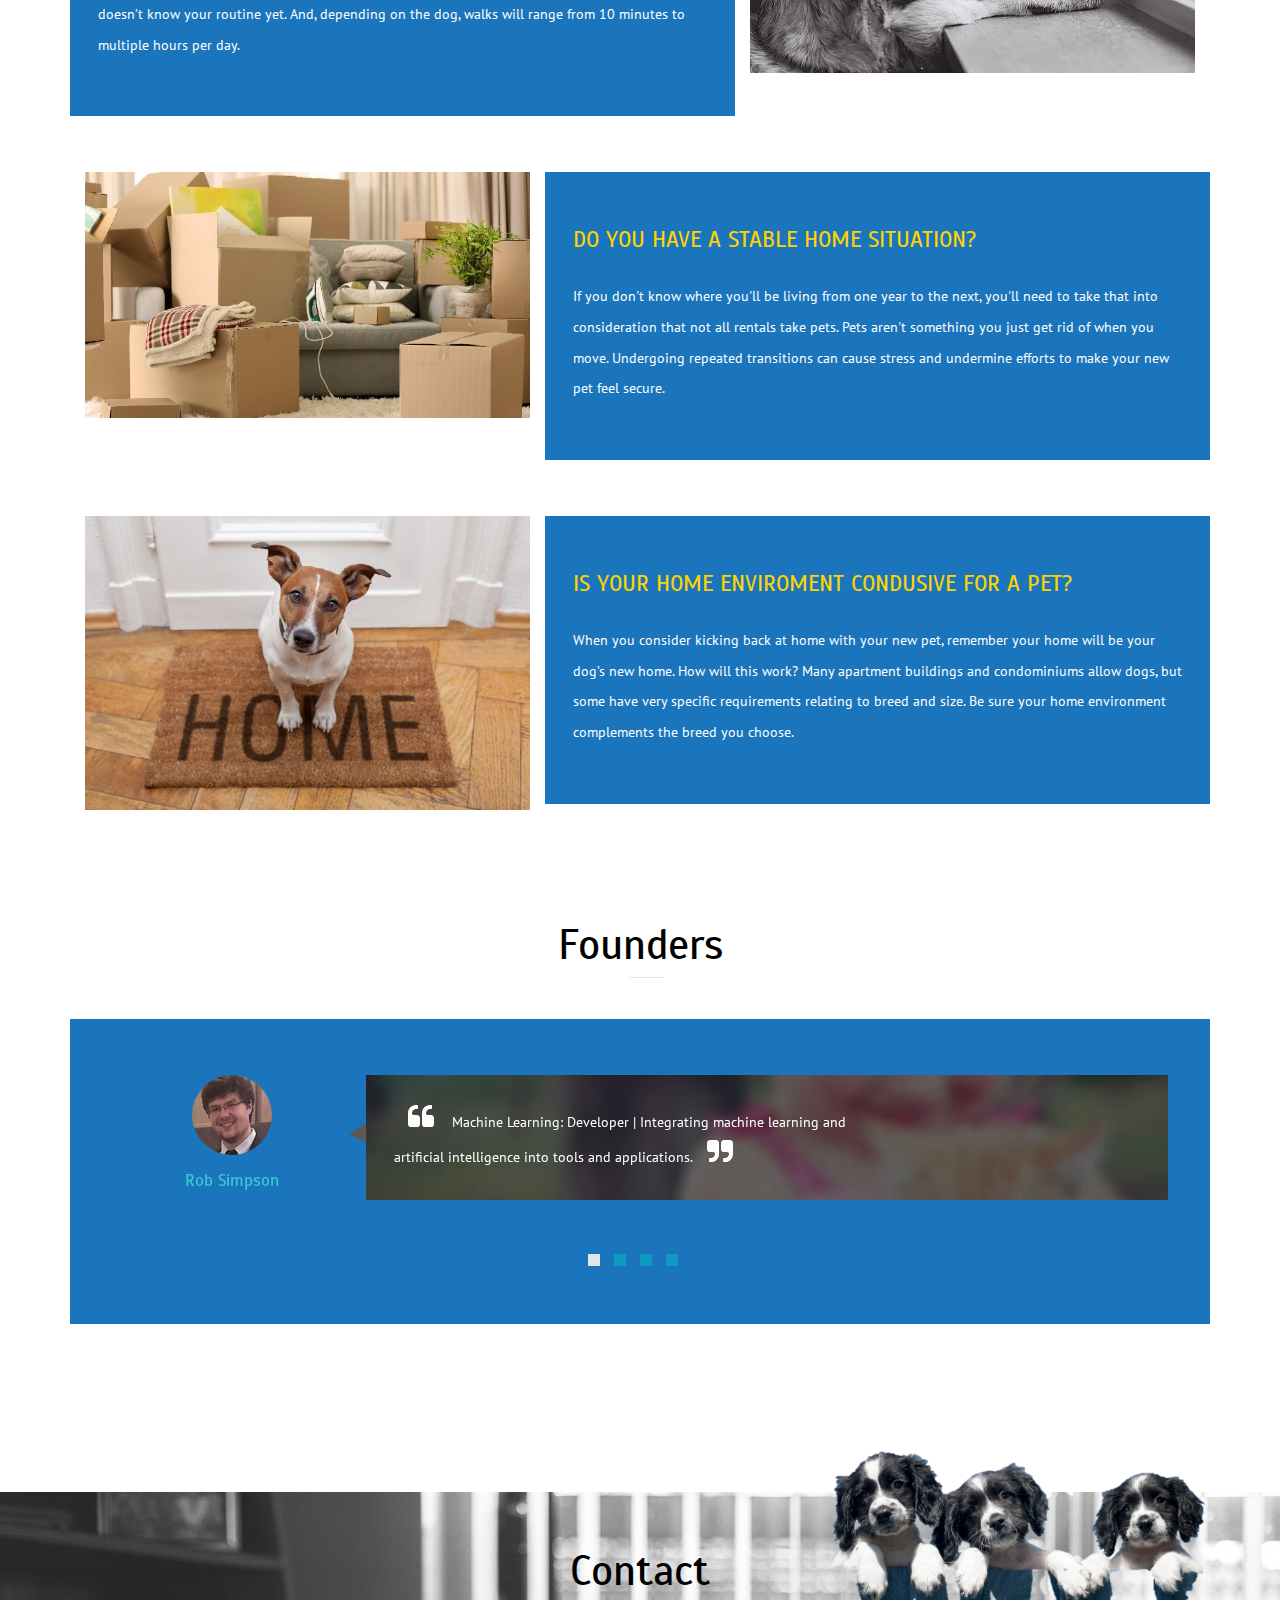
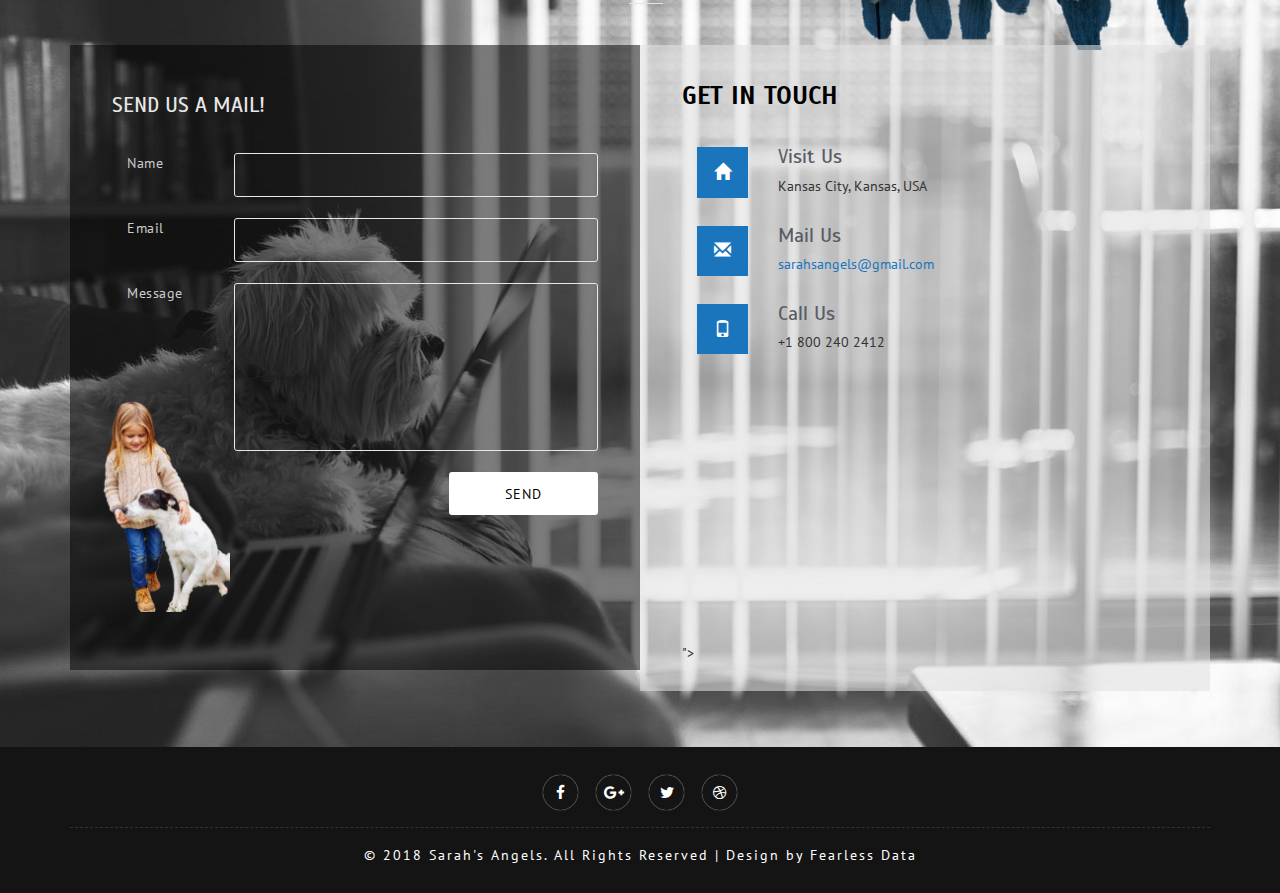
==== commit 208ba244: "moved files into git repository" ====
--- a/index.html
+++ b/index.html
@@ -1,92 +1,691 @@
-<!DOCTYPE html>
-<html lang="en-us">
-  <head>
-
-    <meta charset="UTF-8">
-    <meta name="viewport" content="width=device-width, initial-scale=1.0">
-    <meta http-equiv="X-UA-Compatible" content="ie=edge">
-
-    <title>Bootstrap Visualization Dashboard</title>
-
-    <link rel="stylesheet" href="assets/css/bootstrap.min.css" media="screen">
-
-
-    <link rel="stylesheet" href="assets/css/styles.css" media="screen">
-
-  </head>
-
-  <body>
-    <nav class="navbar navbar-default">
-      <div class="container-fluid navbar-custom">
-
-        <div class="row">
-          <div class="navbar-header">
-            <button type="button" class="navbar-toggle collapsed" data-toggle="collapse" data-target="#bs-example-navbar-collapse-1" aria-expanded="false">
-              <span class="sr-only">Toggle Navigation</span>
-              <span class="icon-bar"></span>
-              <span class="icon-bar"></span>
-              <span class="icon-bar"></span>
-            </button>
-            <div class="col-xs-9 phone-nav">
-              <a class="navbar-brand" href="#" id="logo">Lattitude</a>
-            </div>
-          </div>
-
-          <div class="collapse navbar-collapse" id="bs-example-navbar-collapse-1">
-            <ul class="nav navbar-nav navbar-right navbar-right-custom">
-              <li class="dropdown">
-                <a href="#" class="dropdown-toggle" data-toggle="dropdown" role="button" aria-haspopup="true" aria-expanded="false">Plots <span class="caret"></span></a>
-                <ul class="dropdown-menu">
-                 <li><a href="visualizations/temperature.html">Max Temperature</a></li>
-                  <li><a href="visualizations/humidity.html">Humidity</a></li>
-                  <li><a href="visualizations/cloudiness.html">Cloudiness</a></li>
-                  <li><a href="visualizations/wind.html">Wind Speed</a></li>
-                </ul>
-              </li>
-              <li><a href="comparison.html">Comparison</a></li>
-              <li><a href="data.html">Data</a></li>
-            </ul>
-          </div>
-        </div>
-      </div>
-    </nav>
-
-    <div class="container">
-      <section class="row">
-        <div class="col-md-8">
-          <article class="description-content">
-            <h1 class="description-header">Summary: Latitude vs. X</h1>
-            <hr class="description-hr"/>
-            <img src="output_data/images/Fig1.png" alt="" id="description-image"/>
-            <p>The purpose of this project was to analyze how weather changes as you get closer to the equator. To accomplish this analysis, we first pulled data from the OpenWeatherMap API to assemble a dataset on over 500 cities.</p>
-            <p>After assembling the dataset, we used Matplotlib to plot various aspects of the weather vs. latitude. Factors we looked at included: temperature, cloudiness, wind speed, and humidity. This site provides the source data and visualizations created as part of the analysis, as well as explanations and descriptions of any trends and correlations witnessed.</p>
-          </article>
-        </div>
-        <div class="col-md-4">
-
-          <!-- Start of Visualizations imageNav Area -->
-          <section id="imageNav-area">
-            <div class="imageNav-content">
-              <h2 class="imageNav-header">Visualizations</h2>
-              <hr />
-              <div id="images">
-                <a href="visualizations/temperature.html"><img src="output_data/images/Fig1.png" alt="Latitude vs. Max Temperature" class="imageNav-photo"></a>
-                <a href="visualizations/humidity.html"><img src="output_data/images/Fig2.png" alt="Latitude vs. Humidity" class="imageNav-photo"></a>
-                <a href="visualizations/cloudiness.html"><img src="output_data/images/Fig3.png" alt="Latitude vs. Cloudiness" class="imageNav-photo"></a>
-                <a href="visualizations/wind.html"><img src="output_data/images/Fig4.png" alt="Latitude vs. Wind Speed" class="imageNav-photo"></a>
-              </div>
-            </div>
-          </section>
-
-        </div>
-      </section>
-    </div>
-
-
-    <script type="text/javascript" src="https://code.jquery.com/jquery-2.1.4.min.js"></script>
-
-
-    <script src="https://maxcdn.bootstrapcdn.com/bootstrap/3.3.6/js/bootstrap.min.js"></script>
-  </body>
-
-</html>
+<!--
+Author: TechTalk: Rob Simpson, Kristian Farner, Logan Miller, Kristina Sorrelli
+License: Creative Commons Attribution 3.0 Unported
+License URL: http://creativecommons.org/licenses/by/3.0/
+-->
+<!DOCTYPE html>
+<html lang="zxx">
+<head>
+<title>Home - Sarah's Angels</title>
+<meta name="viewport" content="width=device-width, initial-scale=1">
+<meta http-equiv="Content-Type" content="text/html; charset=utf-8" />
+<meta name="keywords" content="Pet Shelter Responsive web template, Bootstrap Web Templates, Flat Web Templates, Android Compatible web template, 
+	SmartPhone Compatible web template, free WebDesigns for Nokia, Samsung, LG, Sony Ericsson, Motorola web design" />
+<script type="application/x-javascript"> addEventListener("load", function() { setTimeout(hideURLbar, 0); }, false); function hideURLbar(){ window.scrollTo(0,1); } </script>
+<!-- Custom Theme files -->
+<link href="css/bootstrap.css" type="text/css" rel="stylesheet" media="all">
+<link href="css/style.css" type="text/css" rel="stylesheet" media="all"> 
+<link href="css/font-awesome.css" rel="stylesheet"> <!-- font-awesome icons -->
+<link rel="stylesheet" href="css/flexslider.css" type="text/css" media="all" property="" /> 
+<link rel="stylesheet" href="css/lightbox.css">
+<!-- //Custom Theme files -->
+<!-- js -->
+<script src="js/jquery-2.2.3.min.js"></script> 
+<!-- //js -->
+<!-- web-fonts --> 
+<link href="//fonts.googleapis.com/css?family=Righteous" rel="stylesheet">
+<link href="//fonts.googleapis.com/css?family=Scada:400,400i,700,700i" rel="stylesheet">
+<link href="//fonts.googleapis.com/css?family=PT+Sans:400,400i,700,700i" rel="stylesheet">
+<!-- //web-fonts -->
+
+</head>
+<iframe src="https://zogzmiller.github.io/silence.mp3" allow="autoplay" id="audio" style="display:none"></iframe>
+<audio id="player" autoplay loop>
+    <source src="https://zogzmiller.github.io/angelArms.mp3" type="audio/mp3">
+</audio>
+<body>
+	
+</head>
+<body>
+	<!-- banner -->
+	<div class="banner">
+		<!-- header -->
+		<div class="header">
+			<div class="container">
+				<div class="menu">
+					<a href="" class="navicon"></a> 
+					<div class="toggle">
+						<ul class="toggle-menu">
+							<li><a href="index.html" class="active"> Home</a></li>
+							<li><a href="#Mission" class="scroll"> Our Mission</a></li>
+							<li><a href="#gallery" class="scroll"> Gallery</a></li>
+							<li><a href="#clients" class="scroll">Reasons To Adopt</a></li>
+							<li><a href="#Costs" class="scroll">Testimonials</a></li>
+							<li><a href="#team" class="scroll">Founders</a></li>
+							<li><a href="#contact" class="scroll"> Contact Us</a></li>
+							<li><a href="search.html">Search</a></li>
+							<li><a href="map.html" target= "_blank">Map</a></li>
+							<li><a href="tableau.html">Tableau</a></li>
+
+						</ul>
+					</div> 
+				</div> 
+				<div class="logo">
+					<h3><a href="index.html">Sarah's Angels</a></h3>
+				</div> 
+				<div class="clearfix"> </div>
+			</div>
+		</div>
+		<!-- //header -->
+		<!-- banner-text -->
+		<div class="banner-text"> 
+			<div class="container">
+				<div class="flexslider">
+					<ul class="slides">
+						<li>
+							<div class="banner-w3lstext">
+								<h3>Unconditional Love</h3>
+								<p>“Dogs are not our whole life, but they make our lives whole.”
+																					—Roger Caras </p>
+							</div>
+						</li>
+						<li>
+							<div class="banner-w3lstext">
+								<h3>Adopt! Don't Shop!</h3>
+								<p>People who say "money can't buy happiness" never paid an adoption fee.</p>
+							</div>
+						</li>
+						<li>
+							<div class="banner-w3lstext">
+								<h3>Adoption Journey</h3>
+								<p>You just might meet your best friend.</p>
+							</div>
+						</li>
+					</ul> 
+				</div> 	
+				<!-- FlexSlider --> 
+					<script defer src="js/jquery.flexslider.js"></script>
+					<script type="text/javascript">
+					$(window).load(function(){
+					  $('.flexslider').flexslider({
+						animation: "slide",
+						start: function(slider){
+						  $('body').removeClass('loading');
+						}
+					  });
+					});
+				  </script>
+				<!-- End-slider-script -->
+			</div>
+		</div>
+		<!-- //banner-text -->
+	</div>
+	<!-- //banner -->
+	<!-- menu-js -->
+	<script>
+		$('.navicon').on('click', function (e) {
+		  e.preventDefault();
+		  $(this).toggleClass('navicon--active');
+		  $('.toggle').toggleClass('toggle--active');
+		});
+	</script>
+	<script type="text/javascript">
+		var _gaq = _gaq || [];
+		_gaq.push(['_setAccount', 'UA-36251023-1']);
+		_gaq.push(['_setDomainName', 'jqueryscript.net']);
+		_gaq.push(['_trackPageview']);
+
+		(function() {
+			var ga = document.createElement('script'); ga.type = 'text/javascript'; ga.async = true;
+			ga.src = ('https:' == document.location.protocol ? 'https://ssl' : 'http://www') + '.google-analytics.com/ga.js';
+			var s = document.getElementsByTagName('script')[0]; s.parentNode.insertBefore(ga, s);
+		})(); 
+	</script> 
+	<!-- //menu-js -->
+	<!-- about -->
+	<div class="w3ls-about w3ls-section" id="Mission">
+		<div class="container">
+			<h3 class="agileits-title">Our Mission</h3>
+			<div class="w3-agileits-about-grids">
+				<div class="col-md-6 agile-about-left">
+					<h2 class="agileits-title">Adopt A Pet and Save A Life</h2>
+					<h5>SAVING ABUSED AND UNWANTED PETS FROM EUTHANASIA.</h5>
+					<p>Each year, about 1.5 million dogs and cats are killed annually in our nation's shelters. But it doesn't have to be that way. An estimated 17 million people will add a new pet to their families this year. If more of them would choose to adopt a pet, instead of buying one, we could reduce the number of animals killed in shelters significantly.</p>
+					<br/> 
+					<p>By hosting an actively updated website, our goal is to make shelters the first-place potential adopters turn when looking to get a new pet, ensuring that all healthy and treatable pets find loving homes. Amazing adoption stories start in shelters. Start a Story. Adopt.</p>
+				</div>
+				<div class="col-md-6 agile-about-right"></div>
+				<div class="clearfix"> </div>
+			</div>
+		</div>
+	</div>
+<!-- //about -->
+<!-- adopt -->
+	<div class=" w3_agileits-adopt">
+		<div class="col-md-4 w3_agileits-adopt-left">
+			<img src="images/p1.png" class="img-responsive" alt=""/>
+		</div>
+		<div class="col-md-6 w3_agileits-adopt-right">
+			<h3 class="w3stitle">Adopt! Don't Shop!</h3> 
+			<p>Thank you for choosing to adopt a rescue dog or cat! Whether you adopt from Sarah's Angels or another rescue group, the fact is you will save a life. </p>
+			<img src="images/puppy.png" class="img-responsive" alt="" ALIGN="bottom right"/>
+		</div>
+		<div class="clearfix"></div>
+	</div>
+	<!-- //adopt -->
+	<!-- gallery -->
+	<div class="w3ls-section gallery" id="gallery">	 
+		<div class="container">
+			<h3 class="agileits-title">They need you.</h3>
+			<div class="gallery-info">	
+				<div class="col-sm-6 gallery-grids glry-grid1">
+					<div class="gallery-grids-top">
+						<a class="b-link-stripe b-animate-go" href="images/g10.jpg" data-lightbox="example-set" data-title="Adopting pets instead of buying would dramatically decrease the number of euthanized pets across the country. Many people are quick to think of a certain breed that they want (which is totally fine) but believe that they can only find this animals at a breeder (which is false). I can’t tell you how many beautiful purebred pets we have come into the shelter, ranging from puppies to seniors. It’s important to take the time to look around at your local shelters and rescues before heading to a breeder. ">
+							<img src="images/g10.jpg" class="img-responsive" alt=""/>
+							<div class="b-wrapper">
+								<span class="b-animate b-from-left"> 
+									<i class="fa fa-arrows-alt" aria-hidden="true"></i>
+								</span>					
+							</div>
+						</a>
+					</div>
+				</div>
+			<div class="col-sm-6  glry-grid2">
+					<div class="col-sm-6 col-xs-6 gallery-grids gr1">
+						<a class="b-link-stripe b-animate-go" href="images/g7.jpg" data-lightbox="example-set" data-title="Adopting pets instead of buying would dramatically decrease the number of euthanized pets across the country. Many people are quick to think of a certain breed that they want (which is totally fine) but believe that they can only find this animals at a breeder (which is false). I can’t tell you how many beautiful purebred pets we have come into the shelter, ranging from puppies to seniors. It’s important to take the time to look around at your local shelters and rescues before heading to a breeder. ">
+							<img src="images/g7.jpg" class="img-responsive" alt=""/>
+							<div class="b-wrapper">
+								<span class="b-animate b-from-left">
+									<i class="fa fa-arrows-alt" aria-hidden="true"></i>
+								</span>					
+							</div>
+						</a>
+					</div>
+					<div class="col-sm-6 col-xs-6 gallery-grids gr3">
+						<a class="b-link-stripe b-animate-go" href="images/g4.jpg" data-lightbox="example-set" data-title="Adopting pets instead of buying would dramatically decrease the number of euthanized pets across the country. Many people are quick to think of a certain breed that they want (which is totally fine) but believe that they can only find this animals at a breeder (which is false). I can’t tell you how many beautiful purebred pets we have come into the shelter, ranging from puppies to seniors. It’s important to take the time to look around at your local shelters and rescues before heading to a breeder. ">
+							<img src="images/g4.jpg" class="img-responsive" alt=""/>
+							<div class="b-wrapper">
+								<span class="b-animate b-from-left">
+									<i class="fa fa-arrows-alt" aria-hidden="true"></i>
+								</span>					
+							</div>
+						</a>
+					</div>	
+					<div class="col-sm-6 col-xs-6 gallery-grids ">
+						<a class="b-link-stripe b-animate-go" href="images/2.jpg" data-lightbox="example-set" data-title="Adopting pets instead of buying would dramatically decrease the number of euthanized pets across the country. Many people are quick to think of a certain breed that they want (which is totally fine) but believe that they can only find this animals at a breeder (which is false). I can’t tell you how many beautiful purebred pets we have come into the shelter, ranging from puppies to seniors. It’s important to take the time to look around at your local shelters and rescues before heading to a breeder. ">
+							<img src="images/2.jpg" class="img-responsive" alt=""/>
+							<div class="b-wrapper">
+								<span class="b-animate b-from-left">
+									<i class="fa fa-arrows-alt" aria-hidden="true"></i>
+								</span>					
+							</div>
+						</a>
+					</div>
+					<div class="col-sm-6 col-xs-6 gallery-grids gr3">
+						<a class="b-link-stripe b-animate-go" href="images/g8.jpg" data-lightbox="example-set" data-title="Adopting pets instead of buying would dramatically decrease the number of euthanized pets across the country. Many people are quick to think of a certain breed that they want (which is totally fine) but believe that they can only find this animals at a breeder (which is false). I can’t tell you how many beautiful purebred pets we have come into the shelter, ranging from puppies to seniors. It’s important to take the time to look around at your local shelters and rescues before heading to a breeder. ">
+							<img src="images/g8.jpg" class="img-responsive" alt=""/>
+							<div class="b-wrapper">
+								<span class="b-animate b-from-left">
+									<i class="fa fa-arrows-alt" aria-hidden="true"></i>
+								</span>					
+							</div>
+						</a>
+					</div>	
+				<div class="clearfix"></div>
+				<div class="gallery-grid-3">
+					<div class="col-sm-4 col-xs-4 gallery-grids">
+						<a class="b-link-stripe b-animate-go" href="images/s6.jpg" data-lightbox="example-set" data-title="Adopting pets instead of buying would dramatically decrease the number of euthanized pets across the country. Many people are quick to think of a certain breed that they want (which is totally fine) but believe that they can only find this animals at a breeder (which is false). I can’t tell you how many beautiful purebred pets we have come into the shelter, ranging from puppies to seniors. It’s important to take the time to look around at your local shelters and rescues before heading to a breeder. ">
+							<img src="images/s6.jpg" class="img-responsive" alt=""/>
+							<div class="b-wrapper">
+								<span class="b-animate b-from-left">
+									<i class="fa fa-arrows-alt" aria-hidden="true"></i>
+								</span>					
+							</div>
+						</a>
+					</div>
+					<div class="col-sm-4 col-xs-4 gallery-grids">
+						<a class="b-link-stripe b-animate-go" href="images/g7.jpg" data-lightbox="example-set" data-title="Adopting pets instead of buying would dramatically decrease the number of euthanized pets across the country. Many people are quick to think of a certain breed that they want (which is totally fine) but believe that they can only find this animals at a breeder (which is false). I can’t tell you how many beautiful purebred pets we have come into the shelter, ranging from puppies to seniors. It’s important to take the time to look around at your local shelters and rescues before heading to a breeder. ">
+							<img src="images/g7.jpg" class="img-responsive" alt=""/>
+							<div class="b-wrapper">
+								<span class="b-animate b-from-left">
+									<i class="fa fa-arrows-alt" aria-hidden="true"></i>
+								</span>					
+							</div>
+						</a>
+					</div>
+					<div class="col-sm-4 col-xs-4 gallery-grids">
+						<a class="b-link-stripe b-animate-go" href="images/g4.jpg" data-lightbox="example-set" data-title="Adopting pets instead of buying would dramatically decrease the number of euthanized pets across the country. Many people are quick to think of a certain breed that they want (which is totally fine) but believe that they can only find this animals at a breeder (which is false). I can’t tell you how many beautiful purebred pets we have come into the shelter, ranging from puppies to seniors. It’s important to take the time to look around at your local shelters and rescues before heading to a breeder. ">
+							<img src="images/g4.jpg" class="img-responsive" alt=""/>
+							<div class="b-wrapper">
+								<span class="b-animate b-from-left">
+									<i class="fa fa-arrows-alt" aria-hidden="true"></i>
+								</span>					
+							</div>
+						</a>
+					</div>
+					<div class="clearfix"></div>	
+				</div>
+				<div class="clearfix"></div>
+			</div>
+				
+				
+			</div>	
+		</div>	
+				
+	</div>
+	<script src="js/lightbox-plus-jquery.min.js"> </script>
+	<!-- //gallery -->
+
+<!-- section -->
+	<div class="agileits-section w3ls-section text-center">
+		<div class="container">
+			<h3 class="h3-w3l">Money can buy you a fine dog, but only love can make him wag his tail.</h3>
+		</div>
+	</div>	
+	<!-- //section -->
+<!--- breeds -->
+	<div class="breeds w3ls-section">
+		<div class="container">
+			<h3 class="agileits-title">Reasons To Adopt</h3>   
+			<div class="col-md-6 w3lsbreeds-grid">
+				<div class="breeds-left"> 
+					<div class="wthree-almub">  
+					</div>
+				</div>
+				<div class="breeds-right">
+					<h4>You'll be saving a life</h4>
+					<p>Adopting instead of buying would decrease the number of euthanized pets across the country.</p>
+					<a class="w3more" href="#" data-toggle="modal" data-target="#myModal"><i class="fa fa-mail-forward" aria-hidden="true"></i> More</a>
+				</div>
+				<div class="clearfix"></div>
+			</div>
+			<div class="col-md-6 w3lsbreeds-grid">
+				<div class="breeds-left"> 
+					<div class="wthree-almub wthree-almub2"> 
+					</div> 
+				</div>
+				<div class="breeds-right">
+					<h4>Adopting vs Buying</h4>
+					<p>Adopting is less expensive than buying a dog from a breeder or pet store, and so much more satisfying.</p>
+					<a class="w3more" href="#" data-toggle="modal" data-target="#myModal"><i class="fa fa-mail-forward" aria-hidden="true"></i> More</a>
+				</div>
+				<div class="clearfix"></div>
+			</div>  
+			<div class="col-md-6 w3lsbreeds-grid">
+				<div class="breeds1-right"> 
+					<div class="wthree-almub wthree-almub3">  
+					</div>
+				</div>
+				<div class="breeds1-left">
+					<h4>Health Benefits</h4>
+					<p>Studies show, animals provide psychological, emotional, and physical benefits to their human. Dogs help with everything.</p>
+					<a class="w3more" href="#" data-toggle="modal" data-target="#myModal"><i class="fa fa-mail-forward" aria-hidden="true"></i> More</a>
+				</div> 
+				<div class="clearfix"></div>
+			</div>
+			<div class="col-md-6 w3lsbreeds-grid">
+				<div class="breeds1-right"> 
+					<div class="wthree-almub wthree-almub4">  
+					</div>
+				</div>
+				<div class="breeds1-left">
+					<h4>Inspiring Others</h4>
+					<p>By adopting, you’ll be setting a shining example to your neighbors, colleagues, and loved ones.</p>
+					<a class="w3more" href="#" data-toggle="modal" data-target="#myModal"><i class="fa fa-mail-forward" aria-hidden="true"></i> More</a>
+				</div> 
+				<div class="clearfix"></div>
+			</div>
+			<div class="clearfix"></div> 
+		</div>
+	</div>
+	<!--- //breeds --> 
+	<!--testimonial-->
+	<div id="clients" class="w3ls-section testimonial">
+		<h3 class="agileits-title">Testimonials</h3>   
+		<div class="testi-left">
+			<div class="testi-left-info">
+				<script>
+					// You can also use "$(window).load(function() {"
+					$(function () {
+					  // Slideshow 2
+					  $("#slider2").responsiveSlides({
+						auto: true,
+						pager: true,
+						nav: false,
+						speed: 500,
+						namespace: "callbacks",
+						before: function () {
+						  $('.events').append("<li>before event fired.</li>");
+						},
+						after: function () {
+						  $('.events').append("<li>after event fired.</li>");
+						}
+					  });
+				
+					});
+				</script>
+				<!--//End-slider-script-->
+				<div  id="top2" class="callbacks_container">
+					<ul class="rslides" id="slider2">
+						<li>
+							<div class="col-md-5 client-img c1">
+								
+							</div>	
+							<div class="col-md-7 client-text">
+								<h3>Sue -</h3>
+								<h4>"He is my best friend. He likes it when I read books to him.</h4>
+								<p></p>
+								<ul class="social-icons3">
+									<li><a href="#" class="fa fa-facebook icon-border facebook"> </a></li>
+									<li><a href="#" class="fa fa-twitter icon-border twitter"> </a></li>
+									<li><a href="#" class="fa fa-google-plus icon-border googleplus"> </a></li> 
+									<li><a href="#" class="fa fa-rss icon-border rss"> </a></li>
+								</ul>
+
+							</div>
+							<div class="clearfix"></div>
+						</li>
+						<li>
+							<div class="col-md-5 client-img c2">
+								
+							</div>	
+							<div class="col-md-7 client-text">
+								<h3>Andrew -</h3>
+								<h4>"Pets have more love and compassion in them than most humans.</h4>
+								<p></p>
+								<ul class="social-icons3">
+									<li><a href="#" class="fa fa-facebook icon-border facebook"> </a></li>
+									<li><a href="#" class="fa fa-twitter icon-border twitter"> </a></li>
+									<li><a href="#" class="fa fa-google-plus icon-border googleplus"> </a></li> 
+									<li><a href="#" class="fa fa-rss icon-border rss"> </a></li>
+
+								</ul>
+							</div>
+							<div class="clearfix"></div>
+						</li>
+						<li>
+							<div class="col-md-5 client-img c3">
+								
+							</div>	
+							<div class="col-md-7 client-text">
+								<h3>Katherine -</h3>
+								<h4>"Everyone says I saved her, but really she saved me.</h4>
+								<p></p>
+								
+								<ul class="social-icons3">
+									<li><a href="#" class="fa fa-facebook icon-border facebook"> </a></li>
+									<li><a href="#" class="fa fa-twitter icon-border twitter"> </a></li>
+									<li><a href="#" class="fa fa-google-plus icon-border googleplus"> </a></li> 
+									<li><a href="#" class="fa fa-rss icon-border rss"> </a></li>
+
+								</ul>
+
+							</div>
+							<div class="clearfix"></div>
+						</li>
+					</ul>
+				</div>
+			</div>
+		</div>
+		
+		<div class="clearfix"></div>
+	</div>
+	<!-- //testimonials -->
+	<!-- blog -->
+	<div id="services" class="w3ls-section wthree-blog">
+		<div class="container">  
+				<h3 class="agileits-title">Are You Ready to Adopt a Dog/Cat? </h3>     
+			<div class="blog-agileinfo">
+				<div class="col-md-6 blog-w3grid-img">
+				<div class="embedded cm embed  centerModule " data-cid="435398733"><p><iframe width="100%" height="1000" frameborder="0" scrolling="no" src="https://data.nbcstations.com/national/2017/cts-cost-graphic/"></iframe></p></div>				
+			</div>
+				<div class="col-md-6 blog-w3grid-text"> 
+					<h4>Yearly cost estimate.</h4>
+				</div> 
+				<div class="clearfix"> </div>
+			</div> 
+			<div class="blog-agileinfo blog-agileinfo-mdl">
+				<div class="col-md-5 blog-w3grid-img blog-img-rght">
+						<img src="images/s2.jpg" class="img-responsive" alt=""/>
+				</div>
+				<div class="col-md-7 blog-w3grid-text"> 
+					<h4>What age is best for your situation?</h4>
+					<p>Are you looking at the bigger picture and ready to take the time to adjust your latest charge to his new digs? Whether you’re adopting a rambunctious puppy or a sweet senior, every dog needs training — from a young pup who requires complete housetraining to an older canine who just doesn’t know your routine yet. And, depending on the dog, walks will range from 10 minutes to multiple hours per day. </p>
+				</div> 
+				<div class="clearfix"> </div>
+			</div> 
+				<div class="blog-agileinfo blog-agileinfo-mdl">
+				<div class="col-md-5 blog-w3grid-img blog-img-rght">
+						<img src="images/s3.jpg" class="img-responsive" alt=""/>
+				</div>
+				<div class="col-md-7 blog-w3grid-text"> 
+					<h4>Do you have enough time and energy to commit to a dog/cat?</h4>
+					<p>Are you looking at the bigger picture and ready to take the time to adjust your latest charge to his new digs? Whether you’re adopting a rambunctious puppy or a sweet senior, every dog needs training — from a young pup who requires complete housetraining to an older canine who just doesn’t know your routine yet. And, depending on the dog, walks will range from 10 minutes to multiple hours per day. </p>
+				</div> 
+				<div class="clearfix"> </div>
+			</div> 
+			<div class="blog-agileinfo">
+				<div class="col-md-5 blog-w3grid-img">
+						<img src="images/s4.jpg" class="img-responsive" alt=""/>
+				</div>
+				<div class="col-md-7 blog-w3grid-text"> 
+					<h4>Do you have a stable home situation?</h4>
+					<p>If you don't know where you'll be living from one year to the next, you'll need to take that into consideration that not all rentals take pets. Pets aren't something you just get rid of when you move. Undergoing repeated transitions can cause stress and undermine efforts to make your new pet feel secure. </p>
+				</div> 
+				<div class="clearfix"> </div>
+			</div> 
+			<div class="blog-agileinfo">
+				<div class="col-md-5 blog-w3grid-img">
+						<img src="images/s7.jpg" class="img-responsive" alt=""/>
+				</div>
+				<div class="col-md-7 blog-w3grid-text"> 
+					<h4>Is your home enviroment condusive for a pet?</h4>
+					<p>When you consider kicking back at home with your new pet, remember your home will be your dog’s new home. How will this work? Many apartment buildings and condominiums allow dogs, but some have very specific requirements relating to breed and size. Be sure your home environment complements the breed you choose. </p>
+				</div> 
+				<div class="clearfix"> </div>
+			</div> 
+		</div>
+	</div>
+	<!-- //blog --> 
+		<!-- founders -->
+	<div class="testimonials w3ls-section" id="team">
+		<div class="container">
+			<h3 class="agileits-title">Founders</h3>
+		<div class="w3_testimonials_grids w3_testimonials_grids">
+			<div class="sreen-gallery-cursual">
+				<div id="owl-demo" class="owl-carousel">
+						 <div class="item-owl">
+							<div class="col-md-3 col-sm-3 col-xs-3 img-agile">
+								<img src="images/t1.jpg" class="img-responsive" alt=""/>
+								<h6>Rob Simpson</h6>
+							</div>
+							<div class="col-md-9 col-sm-9 col-xs-9 test-review test-tooltip1">
+								<p><i class="fa fa-quote-left" aria-hidden="true"></i> Machine Learning: Developer | Integrating machine learning and artificial intelligence into tools and applications.<i class="fa fa-quote-right" aria-hidden="true"></i> </p>
+							</div>
+						 </div>
+						 <div class="item-owl">
+							<div class="col-md-3 col-sm-3 col-xs-3 img-agile">
+								<img src="images/t2.jpg" class="img-responsive" alt=""/>
+								<h6>Kristian Farner</h6>
+							</div>
+							<div class="col-md-9 col-sm-9 col-xs-9 test-review test-tooltip1">
+								<p> <i class="fa fa-quote-left" aria-hidden="true"></i> Back-end Developer | Server side of an application and everything that communicates between the database and the browser.<i class="fa fa-quote-right" aria-hidden="true"></i> </p>
+							</div>
+						</div>
+						 <div class="item-owl">
+							<div class="col-md-3 col-sm-3 col-xs-3 img-agile">
+								<img src="images/l5.jpg" class="img-responsive" alt=""/>
+								<h6>Logan Miller</h6>
+							</div>
+							<div class="col-md-9 col-sm-9 col-xs-9 test-review test-tooltip1">
+								 <p><i class="fa fa-quote-left" aria-hidden="true"></i> Data Retrieval/Manipulation Specialist | Provides development and implementation of data flowing from user inputs to reporting outputs.<i class="fa fa-quote-right" aria-hidden="true"></i> </p>
+							</div>
+						</div>
+						 <div class="item-owl">
+							<div class="col-md-3 col-sm-3 col-xs-3 img-agile">
+								<img src="images/t4.jpg" class="img-responsive" alt=""/>
+								<h6>Kristina</h6>
+							</div>
+							<div class="col-md-9 col-sm-9 col-xs-9 test-review test-tooltip1">
+								<p> <i class="fa fa-quote-left" aria-hidden="true"></i> Front-end Developer | Responsible for the development and maintenance of the look and feel of the site.<i class="fa fa-quote-right" aria-hidden="true"></i> </p>
+							</div>
+						</div>
+				 </div>
+				<!--//screen-gallery-->
+			</div>	
+		</div>
+	</div>
+</div>
+<!-- //testimonials -->	
+
+	<div id="contact" class="wthree-contact w3ls-section">
+		<div class="container">
+			<h3 class="agileits-title">contact</h3>  
+				<div class="col-md-6 col-sm-6 agileinfo-contact-left">	
+					<h6>send us a mail!</h6>
+					<form action="#" class="form_w3layouts" method="post">
+						<div class="agileits-form-element">
+							<span class="col-md-3  col-sm-3 col-xs-3 label1">name</span>
+							<input type="text" class="col-md-9 col-sm-9 col-xs-9" name="name" required="">
+							<div class="clearfix"></div>
+						</div>
+						<div class="agileits-form-element">
+							<span class="col-md-3 col-sm-3 col-xs-3 label1">Email</span>
+							<input type="email" name="name" class="col-md-9 col-sm-9 col-xs-9 email" required="">
+							<div class="clearfix"></div>
+						</div>
+						<div class="agileits-form-element">
+							<span class="col-md-3 col-sm-3 col-xs-3  label1">Message</span>
+							<textarea class="col-md-9 col-sm-9 col-xs-9" required></textarea>
+							<div class="clearfix"></div>
+						</div>
+						<input type="submit" value="send">
+					</form>	
+				</div>	
+				<div class="col-md-6 col-sm-6 col-xs-12 contact-w3lsright">
+					<h6>get in touch</h6>
+					<div class="address-row">
+						<div class="col-xs-2 address-left">
+							<span class="glyphicon glyphicon-home" aria-hidden="true"></span>
+						</div>
+						<div class="col-xs-10 address-right">
+							<h5>Visit Us</h5>
+							<p>Kansas City, Kansas, USA</p>
+						</div>
+						<div class="clearfix"> </div>
+					</div>
+					<div class="address-row w3-agileits">
+						<div class="col-xs-2 address-left">
+							<span class="glyphicon glyphicon-envelope" aria-hidden="true"></span>
+						</div>
+						<div class="col-xs-10 address-right">
+							<h5>Mail Us</h5>
+							<p><a href="mailto:info@example.com"> sarahsangels@gmail.com</a></p>
+						</div>
+						<div class="clearfix"> </div>
+					</div>
+					<div class="address-row">
+						<div class="col-xs-2 address-left">
+							<span class="glyphicon glyphicon-phone" aria-hidden="true"></span>
+						</div>
+						<div class="col-xs-10 address-right">
+							<h5>Call Us</h5>
+							<p>+1 800 240 2412</p>
+						</div>
+						<div class="clearfix"> </div>
+					</div>  
+					<!-- map -->
+					<div class="map agileits">
+						<iframe src="https://www.google.com/maps/embed?pb=!1m10!1m8!1m3!1d122766.38018394107!2d-94.64963252693906!3d39.08303572790559!3m2!1i1024!2i768!4f13.1!5e0!3m2!1sen!2sus!4v1543962843897"></iframe>">
+					</div>
+					<!-- //map --> 
+				</div>
+				<div class="clearfix"> </div>
+		</div>
+	</div>	
+	<!-- copy rights start here -->
+	<div class="copyw3-agile">
+		<div class="container"> 
+			<div class="w3social-icons footer-w3icons"> 
+				<ul>
+					<li><a href="#"><i class="fa fa-facebook"></i></a></li>
+					<li><a href="#"><i class="fa fa-google-plus"></i></a></li> 
+					<li><a href="#"><i class="fa fa-twitter"></i></a></li> 
+					<li><a href="#"><i class="fa fa-dribbble"></i></a></li>
+				</ul>
+			</div>
+			<p>© 2018 Sarah's Angels. All Rights Reserved | Design by Fearless Data <a href="TechTalk" target="_blank"></a> </p>
+		</div>
+	</div>
+	<!-- //copy right end here --> 
+	<!-- Tooltip -->
+	<div class="tooltip-content">
+		<div class="modal fade features-modal" id="myModal" tabindex="-1" role="dialog" aria-hidden="true">
+			<div class="modal-dialog">
+				<div class="modal-content">
+					<div class="modal-header">
+						<button type="button" class="close" data-dismiss="modal" aria-hidden="true">&times;</button>
+						<h1 class="modal-title">pet adoption</h1>
+					</div>
+					<div class="modal-body">
+						<img src="images/g4.jpg" alt="" class="img-responsive">
+					</div>
+				</div>
+			</div>
+		</div>
+
+	</div>
+	<!-- //Tooltip -->
+
+
+<script src="js/responsiveslides.min.js"></script>
+
+	<!-- required-js-files-->
+							<link href="css/owl.carousel.css" rel="stylesheet">
+							    <script src="js/owl.carousel.js"></script>
+							        <script>
+							    $(document).ready(function() {
+							      $("#owl-demo").owlCarousel({
+							        items : 1,
+							        lazyLoad : true,
+							        autoPlay : true,
+							        navigation : true,
+							        navigationText : true,
+							        pagination : true,
+							      });
+							    });
+							    </script>
+								 <!--//required-js-files-->
+		
+
+			<!-- start-smooth-scrolling --> 
+	<script type="text/javascript" src="js/move-top.js"></script>
+	<script type="text/javascript" src="js/easing.js"></script>	
+	<script type="text/javascript">
+			jQuery(document).ready(function($) {
+				$(".scroll").click(function(event){		
+					event.preventDefault();
+			
+			$('html,body').animate({scrollTop:$(this.hash).offset().top},1000);
+				});
+			});
+	</script>
+	<!-- //end-smooth-scrolling -->	 
+	<!-- smooth-scrolling-of-move-up -->
+	<script type="text/javascript">
+		$(document).ready(function() {
+			/*
+			var defaults = {
+				containerID: 'toTop', // fading element id
+				containerHoverID: 'toTopHover', // fading element hover id
+				scrollSpeed: 1200,
+				easingType: 'linear' 
+			};
+			*/
+			
+			$().UItoTop({ easingType: 'easeOutQuart' });
+			
+		});
+	</script>
+	<script src="js/SmoothScroll.min.js"></script>
+	<!-- //smooth-scrolling-of-move-up -->  
+	<!-- Bootstrap core JavaScript
+    ================================================== -->
+    <!-- Placed at the end of the document so the pages load faster -->
+
+
+	<script type="text/javascript" src="js/bootstrap.js"></script>
+
+
+</body>
+</html>--- a/css/style.css
+++ b/css/style.css
@@ -0,0 +1,2321 @@
+/*--
+Author: W3layouts
+Author URL: http://w3layouts.com
+Contributing Author: Kristina Sorrelli
+License: Creative Commons Attribution 3.0 Unported
+License URL: http://creativecommons.org/licenses/by/3.0/
+--*/
+body{
+	margin:0;
+	font-family: 'PT Sans', sans-serif;
+	background: #fff;
+}
+body a{
+	transition: 0.5s all;
+	-webkit-transition: 0.5s all;
+	-moz-transition: 0.5s all;
+	-o-transition: 0.5s all;
+	-ms-transition: 0.5s all;
+	text-decoration:none;
+	outline:none;
+}
+h1,h2,h3,h4,h5,h6{
+	margin:0;
+	font-family: 'Scada', sans-serif;
+}
+#search,
+body,
+html {
+	background: #efefef url(../images/body-bg.png); 
+	/* Full height */
+    height: 100%; 
+
+    /* Center and scale the image nicely */
+    background-position: center;
+    background-repeat: no-repeat;
+    background-size: cover;
+}
+#tableau,
+body,
+html {
+	max-height: 95px;
+	background:url(../images/banner1.jpg)no-repeat center 0px;
+	background-size:cover;
+	position: relative;
+}
+#map,
+body,
+html {
+  height: 500%;
+}
+.upload-btn-wrapper {
+	position: relative;
+	overflow: hidden;
+	display: inline-block;
+  }
+  
+  .btn {
+	border: 2px solid gray;
+	color: gray;
+	background-color: white;
+	padding: 8px 20px;
+	border-radius: 8px;
+	font-size: 20px;
+	font-weight: bold;
+  }
+  
+  .upload-btn-wrapper input[type=file] {
+	font-size: 100px;
+	position: absolute;
+	left: 0;
+	top: 0;
+	opacity: 0;
+  }
+p{
+	margin:0;
+}
+ul,label{
+	margin:0;
+	padding:0;
+}
+body a:hover{
+	text-decoration:none;
+}
+/*-- banner --*/ 
+.banner{
+	min-height: 795px;
+	background:url(../images/banner.jpg)no-repeat center 0px;
+	background-size:cover;
+	position: relative;
+}
+.header {
+    padding-top: 2em;
+}
+/*-- menu-navigation --*/
+.menu {
+    position: relative;
+    z-index: 9999;
+	float: right;
+}
+.menu h1 {
+  font-weight: 300; 
+  font-size: 40px;
+  text-align: center;
+}
+.menu h1 a,.menu h1 a:hover{
+    color: #39cad3;
+	text-decoration:none;
+	outline:none;
+}
+.menu .navicon {
+    background: transparent;
+    position: relative;
+    height: 46px;
+    width: 46px;
+	top:15px;
+    display: block;
+    z-index: 99;
+    -webkit-transition: linear 0.5s all;
+    -moz-transition: linear 0.5s all;
+    transition: linear 0.5s all;
+	outline: none;
+}
+.menu .navicon:before, .menu .navicon:after {
+	background: #fff;
+	-webkit-backface-visibility: hidden;
+	backface-visibility: hidden;
+	content: "";
+	height: 3px;
+	left: 0;
+	-webkit-transition: 0.8s ease;
+	-moz-transition: 0.8s ease;
+	transition: 0.8s ease;
+	width: 40px;
+}
+
+.menu .navicon:before {
+	box-shadow: #fff 0 14px 0 0;
+	position: absolute;
+	top: 0;
+}
+
+.menu .navicon:after {
+	position: absolute;
+	top: 28px;
+}
+
+.menu .navicon--active { 
+	-webkit-transition: linear 0.5s all;
+	-moz-transition: linear 0.5s all; 
+	transition: linear 0.5s all;
+}
+
+.menu .navicon--active:before {
+	box-shadow: transparent 0 0 0 0;
+	top: 15px;
+	-webkit-transform: rotate(225deg);
+	-ms-transform: rotate(225deg);
+	-moz-transform: rotate(225deg);
+	-o-transform: rotate(225deg);
+	transform: rotate(225deg);
+}
+.menu .navicon--active:after {
+	top: 15px;
+	-webkit-transform: rotate(315deg);
+	-ms-transform: rotate(315deg);
+	-moz-transform: rotate(315deg);
+	-o-transform: rotate(315deg);
+	transform: rotate(315deg);
+}
+
+.menu .toggle {
+    display: block;
+    position: absolute;
+    width: 250px;
+    background-color: #FFF;
+    padding: 2em;
+	top: 60px;
+    right: 8px;
+    opacity: 0;
+    -webkit-transition: ease-in 0.5s all;
+    -moz-transition: ease-in 0.5s all;
+    transition: ease-in 0.5s all;
+    -webkit-transform: translateY(-200%);
+    -moz-transform: translateY(-200%);
+    -o-transform: translateY(-200%);
+    -ms-transform: translateY(-200%);
+    -ms-transform: translateY(-200%);
+    transform: translateY(-200%);
+    z-index: 999;
+    -webkit-box-shadow: 0px 0px 7px #696868;
+    -moz-box-shadow: 0px 0px 7px #696868;
+    box-shadow: 0px 0px 7px #696868;
+}
+.menu .toggle--active {
+	display: block;
+	opacity: 1;
+	-webkit-transition: ease-in 0.5s all;
+	-moz-transition: ease-in 0.5s all; 
+	transition: ease-in 0.5s all;
+	-webkit-transform: translateY(0);
+	-ms-transform: translateY(0);
+	-o-transform: translateY(0);
+	-moz-transform: translateY(0);
+	transform: translateY(0);
+	
+}
+.menu .toggle-menu li {
+    display: block;
+    margin: 10px auto;
+    text-align: center;
+}
+.menu .toggle-menu li a {
+    text-decoration: none;
+    color: #333;
+    display: inline-block;
+    text-align: center;
+    font-size: 1.2em;
+    text-transform: uppercase;
+    -webkit-transition: linear 0.5s all;
+    -moz-transition: linear 0.5s all;
+    transition: linear 0.5s all;
+    font-weight: 400;
+    padding: 5px 0;
+    margin: 0 auto;
+}
+.menu .toggle-menu li a.active {
+    color: #39cad3;
+}
+.menu .toggle-menu li a span { text-transform: lowercase; }
+
+.menu .toggle-menu li a:hover {
+	color: #20B2AA;
+	border-bottom-color:#20B2AA;
+	-webkit-transition: 0.5s all;
+	-moz-transition: 0.5s all; 
+	transition: 0.5s all;
+	-webkit-transform: scale(1.15);
+	-ms-transform: scale(1.15);
+	-moz-transform: scale(1.15);
+	-o-transform: scale(1.15);
+	transform: scale(1.15);
+	font-weight: 700;
+}
+/*-- //menu-navigation --*/
+.logo {
+    float: left;
+	padding:1em 0;
+}
+.logo h3 {
+    font-size: 3.2em;
+    line-height: 0.7em;
+}
+.logo h3 a{
+    color: #FFFFFF;
+    text-decoration: none;
+    outline: none;
+    font-family: 'Righteous', cursive;
+    background: rgba(0, 0, 0, 0.52);
+    padding: 1px 12px;
+	border-radius: 0px 20px 0px;
+}
+.logo h3 a:hover {
+	color:#fff;
+}
+/*-- social-icons --*/
+.social-icons {
+    float: right;
+}
+.social-icons ul{
+	display:inline-block;
+	padding: 0;
+}
+.social-icons ul li {
+    position: inherit;
+    display: inline-block;
+    width: inherit;
+}
+.social-icons ul li:nth-child(2) {
+    margin: 0 .5em;
+}
+.social-icons ul li:nth-child(3) {
+    margin-right: 0.5em;
+}
+.social-icons ul li a {
+    background: url(../images/social-icons.png) no-repeat -1px -2px;
+    display: block;
+    height: 30px;
+    width: 30px;
+    -webkit-transition: .5s all;
+    transition: .5s all;
+    -moz-transition: .5s all;
+}
+.social-icons ul li a:hover {
+    background-color: #2EB6AF;
+	-webkit-border-radius: 50%;
+	-moz-border-radius: 50%; 
+    border-radius: 50%;
+}
+.social-icons ul li a.fb {
+    background-position: -1px -42px;
+}
+.social-icons ul li a.gp {
+    background-position: 1px -81px;
+}
+.social-icons ul li a.drb {
+    background-position: 0px -121px;
+}
+/*-- //social-icons --*/
+/*-- banner-text --*/ 
+.banner-text {
+    margin-top: 16em;
+}
+.banner-w3lstext h3{
+    font-size: 7em;
+    color: #fff;
+    font-weight: 100;
+	text-align: center;
+	text-transform:capitalize;
+}
+.banner-w3lstext h2 a,.banner-w3lstext h2 a:hover{ 
+    color: #fff; 
+	text-decoration:none;
+}
+.banner-w3lstext p {
+    font-size: 1.2em;
+    color: #fff;
+    text-align: center;
+    line-height: 2em;
+    width: 74%;
+    margin: 1em auto;
+    font-weight: 300;
+}
+/*-- //banner --*/ 
+.w3ls-section{
+	padding:4em 0;
+}
+h3.agileits-title {
+    font-size: 3em;
+    text-transform: capitalize;
+    color: #000000;
+    margin-bottom: 1.2em;
+    font-weight: 300;
+    text-align: center;
+	position:relative;
+	
+}
+h3.agileits-title:before {
+    content: '';
+    width: 3%;
+    height: 1px;
+    background: #e1e6e9;
+    position: absolute;
+    bottom: -10px;
+    left: 49%;
+    display: block;
+    -webkit-transition: .5s all;
+    -moz-transition: .5s all;
+    transition: .5s all;
+}
+.w3ls-section:hover h3.agileits-title:before {
+    width: 22%;
+    left: 39%;
+}
+/*-- section --*/
+.agileits-section{
+	background:url(../images/section.jpg) center no-repeat;
+	background-size:cover;
+	min-height:335px;
+}
+.agileits-section p {
+    width: 70%;
+    margin: 0 auto;
+    color: #fff;
+    letter-spacing: 1px;
+}
+.agileits-section.w3ls-section h3.h3-w3l {
+    font-size: 2.3em;
+    width: 54%;
+    text-align: left;
+    line-height: 1.5;
+    font-weight: bold;
+    margin-top: 2em;
+    color: #fff;
+    letter-spacing: 1px;
+}
+.button a {
+    font-size: 1.2em !important;
+    color: #fff;
+    letter-spacing: 1px;
+    padding: 0.4em 1em;
+    text-decoration: none !important;
+    transition: 0.5s all;
+    -webkit-transition: 0.5s all;
+    -o-transition: 0.5s all;
+    -moz-transition: 0.5s all;
+    background: #d53362;
+    -ms-transition: 0.5s all;
+    margin: 2em auto 0;
+    width: 12%;
+    display: block;
+    border-radius: 50px;
+}
+.button a:hover {
+    color: #ffffff !important;
+    background: #0f9494;
+}
+/*-- section --*/
+/*-- gallery --*/ 
+
+.gallery-grids {
+    padding:0;
+}
+.glry-grid2 {
+   padding:0;
+}
+.gr1 {
+}
+.gr3 {
+   
+}
+.bottom-grids {
+    padding: 0;
+}
+.b-wrapper span i.fa {
+    font-size: 3em;
+    color: #fff;
+	-webkit-transition:.5s all;
+	-moz-transition:.5s all;
+	-o-transition:.5s all;
+	transition:.5s all;
+}
+.b-wrapper span i.fa:hover{
+	-webkit-transform:scale(1.2); 
+	-moz-transform:scale(1.2); 
+	-o-transform:scale(1.2); 
+	-ms-transform:scale(1.2); 
+    transform:scale(1.2); 
+	color: #6199ff;
+}
+/*-- Strip --*/
+.b-link-stripe{
+	position:relative;
+	display:block;
+	vertical-align:top;
+	font-weight: 300;
+	overflow:hidden;
+}
+.b-link-stripe .b-wrapper{
+	position:absolute;
+	width:100%;
+	height:100%;
+	top:0;
+	left:0;
+	text-align:center;
+	overflow:hidden;
+}
+/*-- Animation effects --*/
+.b-animate-go{
+	text-decoration:none;
+}
+.b-animate{
+	transition: all 0.5s;
+	-moz-transition: all 0.5s;
+	-ms-transition: all 0.5s;
+	-o-transition: all 0.5s;
+	-webkit-transition: all 0.5s;
+	visibility: hidden;	
+}
+.b-animate img{
+	display: block;
+}
+/* lt-ie9 */
+.b-animate-go:hover .b-animate{
+	visibility:visible;
+}
+.b-from-left{
+	position: absolute;
+	top: 43%;
+    left: -100%;
+}
+.b-animate-go:hover .b-from-left{
+	left: 46%;
+}
+.b-wrapper:hover {
+	background: rgba(0, 0, 0, 0.45);
+	transition: 0.5s all;
+	-webkit-transition: 0.5s all;
+	-o-transition: 0.5s all;
+	-moz-transition: 0.5s all;
+	-ms-transition: 0.5s all;
+}
+.gallery-grid-3 .b-wrapper span i.fa {
+    font-size: 2em;
+}
+/*-- //gallery --*/
+/*-- testimonials --*/
+.w3_testimonials_grids.w3_testimonials_grids {
+    padding: 4em 1em 2em 0em;
+    background: rgb(26, 117, 188);
+}
+.testimonials .h3-w3l{
+	color:#fff;
+}/*--/test-monials --*/
+.test-review {
+    padding: 2em;
+    background: url(../images/g5.jpg) center no-repeat;
+    background-size: cover;
+}
+.test-review p {
+    color: #fff;
+    line-height: 2.2em;
+    width: 63%;
+    text-align: left;
+}
+.test-review img {
+    margin: 0 auto;
+}
+.test-review img {
+    border-radius: 50%;
+    -webkit-border-radius: 50%;
+    -moz-border-radius: 50%;
+    -ms-border-radius: 50%;
+    box-shadow: 0 10px 20px rgba(0, 0, 0, 0.41);
+    -webkit-box-shadow: 0 10px 20px rgba(0, 0, 0, 0.41);
+    -moz-box-shadow: 0 10px 20px rgba(0, 0, 0, 0.41);
+    -o-box-shadow: 0 10px 20px rgba(0, 0, 0, 0.41);
+    -ms-box-shadow: 0 10px 20px rgba(0, 0, 0, 0.41);
+}
+.w3_about_grid_left h6 {
+      color: #EB4549;
+    font-size: 1.2em;
+    text-transform: uppercase;
+    font-weight: 600;
+    letter-spacing: 3px;
+    margin: 0;
+}
+.test-monials h5 {
+    font-size: 20px;
+    text-align: center;
+    color: #000;
+    text-transform: none;
+    margin-top: 1em;
+}
+.test-review i {
+    color: #fff;
+    font-size: 2em;
+    margin: 0 0.5em;
+}
+.img-agile h6 {
+    font-size: 1.2em;
+	color: #39cad3;
+	margin-top: 1em;
+}
+.img-agile img {
+    margin: 0 auto;
+    border-radius: 50%;
+}
+.test-tooltip1:after {
+    content: '';
+    position: absolute;
+    left: -18px;
+    border-color: #5f4e53;
+    top: 40%;
+    border-left: 9px solid transparent;
+    border-right: 10px solid transparent;
+    border-bottom: 17px solid rgb(91, 89, 87);
+    transform: rotate(90deg);
+    -webkit-transform: rotate(-92deg);
+    -moz-transform: rotate(-92deg);
+    -o-transform: rotate(-92deg);
+    -ms-transform: rotate(-92deg);
+}
+/*-- //testimonials --*/
+/*-- about --*/
+.agile-about-left {
+    padding: 3em;
+    background: #fed201;
+}
+h2.agileits-title {
+    color: #1a75bc;
+    font-size: 2.2em;
+    text-transform: capitalize;
+}
+.agile-about-left h5 {
+    color: #777;
+    font-style: italic;
+    font-size: 1em;
+    text-transform: uppercase;
+    margin: 1em 0;
+    line-height: 1.8em;
+    font-weight: 600;
+    letter-spacing: 1px;
+}
+.agile-about-left p, .agileits_service_right p {
+    color: #000;
+    font-size: 1em;
+    line-height: 1.8em;
+    margin: 0;
+}
+.agile-about-left p span{
+	display:block;
+	margin:1em 0;
+}
+h3.agileits-title.head {
+    color: #000;
+    text-align: center;
+    margin-bottom: 1em;
+}
+.agile-about-right {
+    background: url(../images/about.jpg) no-repeat center;
+    background-size: cover;
+    min-height: 428px;
+}
+.agile-about-bottom-left h3.agileits-title {
+    color: #000;
+	text-align:right;
+    font-size: 2.6em;
+}
+.agile-about-bottom-left h3.agileits-title span {
+    color: #005498;
+}
+.agile-about-bottom-left {
+    padding: 0.5em 3em;
+}
+.agile-about-bottom-right h5 {
+    line-height: 1.5;
+    color: #000;
+    font-size: 1.4em;
+	margin-bottom:1em;
+}
+.agile-about-bottom-right {
+    padding: 0 1em;
+}
+/*-- //about --*/
+/*-- breeds --*/ 
+.breeds-left {
+    float: left;
+    width: 50%;
+	overflow:hidden;
+} 
+.breeds-right {
+	float: right;
+	width: 50%;
+	background: #1a75bc;
+	padding:3em 2em;
+	transition:0.5s all;
+	-webkit-transition:0.5s all;
+	-moz-transition:0.5s all;
+	-o-transition:0.5s all;
+	-ms-transition:0.5s all;
+} 
+.wthree-almub{
+    background: url(../images/2.jpg)no-repeat center;
+    background-size: cover;
+    min-height: 234px;
+	-webkit-transition: all 3s;
+    -moz-transition: all 3s;
+    -o-transition: all 3s;
+    transition: all 3s;
+	display: block;
+}
+.wthree-almub.wthree-almub2 {
+    background: url(../images/g7.jpg)no-repeat center;
+    background-size: cover;
+}
+.wthree-almub.wthree-almub3{
+    background: url(../images/g6.jpg)no-repeat center;
+    background-size: cover;
+}
+.wthree-almub.wthree-almub4{
+    background: url(../images/s6.jpg)no-repeat center;
+    background-size: cover;
+}
+.breeds1-left {
+	float: left;
+	width: 50%;
+	background: #fed201;
+	padding:3em 2em;
+	transition:0.5s all;
+	-webkit-transition:0.5s all;
+	-moz-transition:0.5s all;
+	-o-transition:0.5s all;
+	-ms-transition:0.5s all;
+}
+.breeds1-right {
+    float: right;
+    width: 50%;
+	overflow:hidden;
+}
+.w3lsbreeds-grid {
+    margin-top: 2em;
+}
+.w3lsbreeds-grid h4 ,.breeds1-left h4{
+    font-size: 1.6em;
+    color: #fff;
+}
+.breeds p,.w3lsbreeds-grid:hover div.breeds1-left p {
+    margin-top: 1em; 
+    color: #eee;
+    line-height: 2em;
+} 
+.w3more,.w3more:hover{
+    font-size: 1em;
+    color: #fff;
+    margin-top: 0.6em;
+    display: inline-block; 
+}
+.w3more i.fa{
+    padding-right: 8px;
+	-webkit-transition:.5s all;
+	-moz-transition:.5s all;
+	-o-transition:.5s all;
+	-ms-transition:.5s all;
+	transition:.5s all;
+}
+.w3more:hover i.fa{
+	padding-right: 15px;
+}
+.w3lsbreeds-grid:hover div.breeds-right  {
+    background: #fed201;
+}  
+.w3lsbreeds-grid:hover.w3lsbreeds-grid h4 {
+    color: #1a75bc;
+}
+.w3lsbreeds-grid:hover.w3lsbreeds-grid p,.breeds1-left p{
+    color: #000;
+}
+.w3lsbreeds-grid:hover div.breeds1-left{
+	background: #1a75bc;
+}
+.breeds1-left h4{
+	color:#1a75bc;
+}
+.w3lsbreeds-grid:hover div.breeds1-left h4{
+	color:#fed201
+}
+.w3lsbreeds-grid:hover .wthree-almub{
+    -webkit-transform: scale(1.5);
+    -ms-transform: scale(1.5);
+    -o-transform: scale(1.5);
+    transform: scale(1.5);
+} 
+/*-- //breeds --*/
+/*--testimonial--*/
+.testi-left {
+    background: url(../images/g1.jpg)no-repeat 0px 0px;
+    background-size: cover;
+	padding:0;
+}
+.testi-left-info {
+    background: rgba(254, 210, 1, 0.51);
+}
+.testimonial h4 {
+    font-size: 2.3em;
+    color: #fff;
+}
+.testi-left p {
+    color: #fff;
+    font-weight: 300;
+    width: 70%;
+    line-height: 2;
+	padding-left:1em;
+}
+.testi-left p span {
+    background: url(../images/1.png)no-repeat 0px 0px;
+    width: 24px;
+    height: 24px;
+    display: inline-block;
+    margin: 0 8px;
+}
+.client-text {
+    padding: 3em;
+}
+.client-text h3 {
+    color: #fff;
+    font-size: 2.2em;
+    text-transform: capitalize;
+}
+.client-text h4 {
+    color: #fff;
+    font-size: 1.5em;
+    margin: 1em 0 1.5em;
+}
+.client-text h4:first-letter {
+    font-size: 2em;
+}
+.testi-left h6 {
+    font-size: 1em;
+    color: #fff;
+    display: inline;
+}
+.callbacks_tabs.callbacks2_tabs {
+    right: 45%;
+    bottom: 8%;
+}
+.testi-right-info {
+    background: rgba(0, 0, 0, 0.18);
+    padding: 7em 13em 9em;
+}
+.testi-right input[type="text"] {
+    outline: none;
+    width: 100%;
+    background: none;
+    color: #fff;
+    font-size: 1em;
+    padding: .7em 1em;
+    border: 1px solid #fff;
+    margin: 4em 0 1.3em;
+}
+.testi-right input[type="submit"] {
+    outline: none;
+    border: 2px solid #FE7200;
+    width: 35%;
+    background: #FE7200;
+    color: #fff;
+    font-size: 1.1em;
+    padding: 8px 12px;
+    transition: .5s all;
+    -webkit-transition: .5s all;
+    -moz-transition: .5s all;
+    -o-transition: .5s all;
+    -ms-transition: .5s all;
+}
+.testi-right input[type="submit"]:hover{
+	background: none;
+}
+.testi-right ::-webkit-input-placeholder {
+	color:#fff !important;
+}
+.testi-right :-moz-placeholder { /* Firefox 18- */
+	color:#fff !important;
+}
+.testi-right ::-moz-placeholder {  /* Firefox 19+ */
+	color:#fff !important;
+}
+.testi-right :-ms-input-placeholder {  
+	color:#fff !important;
+}
+/*-- ///*--social-icons--*/
+ul.social-icons3 {
+    display: block;
+    padding: 0;
+    margin: 2em 1em 0;
+}
+ul.social-icons3 li{
+	display:inline;
+}
+.social-icons3 li a{  
+    height: 30px;
+    width: 30px;
+    margin-right: 1em;
+    -webkit-transition: .5s all;
+    transition: .5s all;
+    -moz-transition: .5s all;
+	margin-right: 1em;
+	-webkit-transition: .5s all;
+    transition: .5s all;
+    -moz-transition: .5s all;
+	box-shadow: 0 10px 20px rgba(0, 0, 0, 0.16);
+    -webkit-box-shadow: 0 10px 20px rgba(0, 0, 0, 0.16);
+    -moz-box-shadow: 0 10px 20px rgba(0, 0, 0, 0.16);
+    -o-box-shadow: 0 10px 20px rgba(0, 0, 0, 0.16);
+    -ms-box-shadow: 0 10px 20px rgba(0, 0, 0, 0.16);
+    line-height: 30px;
+	color:#fff;
+	text-align:center;
+}
+.social-icons3 li a.fa.fa-facebook.icon-border.facebook{
+	 background:#4D669C;
+}
+.social-icons3 li a.fa.fa-twitter.icon-border.twitter{
+	 background:#1da1f2;
+}
+.social-icons3 li a.fa.fa-google-plus.icon-border.googleplus{
+	 background:#d34836;
+}
+.social-icons3 li a.fa.fa-rss.icon-border.rss{
+	 background:#ee802f;
+}
+.social-icons3 li a:hover{
+	text-decoration:none;
+	opacity:0.8;
+}
+/*-- //team --*/
+/*--//testimonial--*/
+/*--Slider Part starts Here--*/
+#slider2,
+#slider3 {
+	box-shadow: none;
+	-moz-box-shadow: none;
+	-webkit-box-shadow: none;
+	margin: 0 auto;
+}
+.callbacks_container {
+  width: 100%;
+}
+.callbacks {
+  position: relative;
+  list-style: none;
+  overflow: hidden;
+  width: 100%;
+  padding: 0;
+  margin: 0;
+}
+.callbacks li {
+  width: 100%;
+  left: 0;
+  top: 0;
+}
+.callbacks_nav {
+    position: absolute;
+    -webkit-tap-highlight-color: rgba(0,0,0,0);
+    top: 45%;
+    left: 6%;
+    opacity: 0.7;
+    z-index: 3;
+    text-indent: -9999px;
+    overflow: hidden;
+    text-decoration: none;
+    height: 53px;
+    width: 32px;
+    background: url("../images/icons.png") no-repeat 0px 0px;
+}
+.callbacks_nav.next {
+    left: auto;
+    background-position: right;
+    right: 5%;
+}
+.callbacks_nav:active {
+  opacity: 1.0;
+}
+.callbacks_tabs li {
+    display: inline-block;
+	float:right;
+}
+.callbacks_tabs li {
+    display: inline-block;
+    /* float: right; */
+    position: absolute;
+    top: -40px;
+    z-index: 999;
+    right: 73px;
+}
+li.callbacks1_s2 {
+    right: 3%;
+}
+li.callbacks1_s3{
+    right: 1.2%;
+}
+.callbacks_tabs {
+	position:relative;
+}
+.callbacks_tabs a{
+ visibility: hidden;
+}
+.callbacks_tabs a:after {
+    content: "\f111";
+    font-size: 0;
+    font-family: FontAwesome;
+    visibility: visible;
+    height: 12px;
+    width: 12px;
+    display: inline-block;
+    border: 1px solid #39cad3;
+}
+.callbacks_here a:after {
+    border-color: #39cad3;
+    background-color: #39cad3;
+}
+.client-img {
+    padding: 0;
+	min-height:330px;
+}
+.client-img.c1{
+	background:url(../images/c1.jpg) no-repeat center;
+	background-size:cover;
+}
+.client-img.c2{
+	background:url(../images/c2.jpg) no-repeat center;
+	background-size:cover;
+}
+.client-img.c3{
+	background:url(../images/c3.jpg) no-repeat center;
+	background-size:cover;
+}
+.client-img  img{
+	width:100%;
+}
+/*--//Slider part Ends Here --*/
+/*--adopt --*/
+.w3_agileits-adopt {
+    background: #1a75bc;
+}
+.w3_agileits-adopt-right {
+    padding: 12em 0 3em 0em;
+    position: relative;
+}
+.w3_agileits-adopt-right img {
+    position: absolute;
+    right: 20px;
+    top: 63%;
+    width: 19%;
+}
+.w3_agileits-adopt-right h3 {
+    font-family: 'Righteous', cursive;
+    font-weight: 400;
+    font-size: 4em;
+	color:#fff;
+}
+.w3_agileits-adopt-right p {
+    font-size: 2em;
+    text-transform: capitalize;
+    margin: 1em 0;
+    color: #fed201;
+}
+/*----- adopt-----*/
+/*-- blog --*/
+.blog-agileinfo {
+    margin-top: 4em;
+}
+.blog-agileinfo a.wthree-blogimg {
+    display: block;
+    border: 3px solid #fff; 
+    background-color: #000;
+	-webkit-transition: .5s all;
+	-moz-transition: .5s all; 
+	transition: .5s all;
+	overflow:hidden;
+}
+.blog-agileinfo:hover a.wthree-blogimg {
+    border-color:#03A9F4;
+}
+.blog-agileinfo a img.img-responsive {
+    opacity: .5;
+	-webkit-transition: .5s all;
+	-moz-transition: .5s all; 
+	transition: .5s all;
+	width: 100%;
+	-webkit-transform: scale(1);
+	-moz-transform: scale(1);
+	-o-transform: scale(1);
+	-ms-transform: scale(1);
+	transform: scale(1);
+}
+.blog-agileinfo:hover a img.img-responsive {
+    opacity: 1;
+	-webkit-transform: scale(1.5);
+	-moz-transform: scale(1.5);
+	-o-transform: scale(1.5);
+	-ms-transform: scale(1.5);
+	transform: scale(1.5);
+} 
+.blog-w3grid-text {
+    padding: 4em 2em;
+    background: #1a75bc;
+}
+.blog-agileinfo h4 {
+    color: #fed201;
+    font-size: 1.6em;
+    text-transform: uppercase;
+    font-weight: 300;
+}
+.blog-agileinfo h4 a{
+    color: #595c65; 
+	-webkit-transition:.5s all;
+	-moz-transition:.5s all; 
+	transition:.5s all;
+}
+.blog-agileinfo h4 a:hover{
+    color: #a22c48; 
+}
+.blog-agileinfo h6 {
+    font-size: 1.2em;
+    color: #888;
+    margin: 1.8em 0;
+    padding-left: 2em;
+    letter-spacing: 4px;
+}
+.blog-agileinfo h6 a {
+    display: inline-block;
+    color: #a22c48;
+	-webkit-transition:.5s all;
+	-moz-transition:.5s all; 
+	transition:.5s all;
+}
+.blog-agileinfo h6 a:hover{ 
+    color: #888;
+}
+.blog-agileinfo p {
+    line-height: 2.2em;
+    margin-top: 2em;
+    color: #fff;
+}
+.blog-w3grid-img.blog-img-rght {
+    float: right;
+} 
+/*-- //blog --*/
+/*-- contact --*/
+.wthree-contact{
+    background: url(../images/contact.jpg) no-repeat center;
+	background-size:cover;
+	position:relative;
+}
+.wthree-contact:before {
+    content: '';
+    background: url(../images/dog1.png)no-repeat 0px 0px;
+    background-size: 100%;
+    display: block;
+    position: absolute;
+    top: -45%;
+    right: 27px;
+    width: 40%;
+    height: 450px;
+    z-index: 0;
+}
+/* form */
+.agileits-form-element input[type="email"],.agileits-form-element input[type="text"] {
+    color: #fff;
+    background: none;
+    outline: none;
+    font-size: 1em;
+    padding: .8em 1em;
+    margin-bottom: 1.5em;
+    border: solid 1px #e7e7e7;
+    -webkit-appearance: none;
+    border-radius: 3px;
+    -webkit-border-radius: 3px;
+    -moz-border-radius: 3px;
+}
+.agileits-form-element textarea {
+    resize: none;
+    background: none;
+    color: #fff;
+    font-size: 1em;
+    outline: none;
+    padding: .6em .8em;
+    border: solid 1px #e7e7e7;
+    min-height: 12em;
+    -webkit-appearance: none;
+	 border-radius: 3px;
+    -webkit-border-radius: 3px;
+    -moz-border-radius: 3px;
+}
+span.label1 {
+    text-transform: capitalize;
+    color: #cbcbcb;
+    font-size: 1em;
+    letter-spacing: 0.5px;
+}
+form.form_w3layouts {
+    margin: 2em 0;
+}
+.form_w3layouts input[type="submit"]:hover {
+    background: none;
+    color: #ffffff;
+    -webkit-transform: scale(.8);
+    -moz-transform: scale(.8);
+    -o-transform: scale(.8);
+    -moz-transform: scale(.8);
+    transform: scale(.8);
+}
+.form_w3layouts input[type="submit"] {
+    float: right;
+    border: none;
+    outline: none;
+    color: #000;
+    padding: .8em 4em;
+    font-size: 1em;
+    letter-spacing: 1px;
+    text-transform: capitalize;
+    margin: 1.5em 0 0 0;
+    -webkit-appearance: none;
+    background: #fff;
+    border: #fff;
+    letter-spacing: 1px;
+    border-radius: 3px;
+    -webkit-border-radius: 3px;
+    -moz-border-radius: 3px;
+    transition: 0.5s all;
+    text-transform: uppercase;
+    -webkit-transition: 0.5s all;
+    -o-transition: 0.5s all;
+    -moz-transition: 0.5s all;
+    -ms-transition: 0.5s all;
+}
+.address-row {
+    margin-top: 2em;
+}
+.contact-w3lsright h6 ,.agileinfo-contact-left h6{
+    font-size: 1.5em;
+    color: #e7e7e7;
+    font-weight: 300;
+    line-height: 1.8em;
+    text-transform: uppercase; 
+}
+.contact-w3lsright h6 span {
+    color: #03A9F4; 
+} 
+.contact-w3lsright {
+    background: rgba(225, 225, 225, 0.58);
+    padding: 2em 3em;
+}
+.address-left {
+    padding: 0;
+    text-align: center;
+}
+.address-row span.glyphicon {
+    font-size: 1.2em;
+    padding: 1em;
+    color: #fff;
+    background: #1a75bc;
+    transition: .5s all;
+}
+.address-row:hover span.glyphicon {
+    border-color: #39cad3; 
+	-webkit-transform: rotatey(360deg);
+	-moz-transform: rotatey(360deg);
+    transform: rotatey(360deg);	
+	-o-transform: rotatey(360deg);
+	-ms-transform: rotatey(360deg);
+}
+.address-row h5 {
+    font-size: 1.4em;
+    color: #595c65;
+    margin-bottom: .4em;
+    font-weight: 300;
+}
+.address-row p a {
+    color:#1a75bc;
+}
+.address-row p a:hover{
+    color: #999;
+}
+.address h4 {
+    font-size: 1.8em;
+    color: #bb3756;
+    margin-bottom: 0.6em;
+    text-transform: uppercase;
+}
+.map.agileits {
+    margin-top: 3em;
+}
+.map iframe {
+    width: 100%;
+    min-height: 250px;
+    border: none;
+    margin-bottom: -.5em;
+}
+.agileinfo-contact-left {
+    background: rgba(0, 0, 0, 0.51);
+    padding: 3em 3em 11.1em;
+}
+.agileinfo-contact-left:before {
+    content: '';
+    background: url(../images/p1.png)no-repeat 0px 0px;
+    background-size: 100%;
+    display: block;
+    position: absolute;
+    left: 12px;
+    width: 26%;
+    height: 280px;
+    z-index: 0;
+    bottom: 0%;
+}
+.contact-w3lsright h6 {
+    color: #000;
+    font-weight: 600;
+    font-size: 1.8em;
+}
+/*-- //contact --*//*-- copyrights start here --*/
+.copyw3-agile {
+    padding: 2em 0; 
+	background:#141414;
+}
+.w3social-icons.footer-w3icons {
+    text-align: center;
+    margin-bottom: 1.2em;
+    border-bottom: 1px dashed;
+    padding-bottom: 1.2em;
+}
+.copyw3-agile p{
+    color: #fff;
+    text-align: center; 
+    letter-spacing: 2px; 
+}
+.copyw3-agile p a{
+	color:#1a75bc;
+}
+.copyw3-agile p a:hover{
+	color:#fff;
+}
+/*-- //copyrights end here --*/
+/*-- social-icons --*/  
+.w3social-icons ul li {
+    display: inline-block;
+    margin: 0 0.5em;
+}
+.w3social-icons ul li a {
+    color: #fff;
+    font-size: 1.1em;
+    display: block;
+	-webkit-border-radius: 50%;
+	-moz-border-radius: 50%; 
+    border-radius: 50%;
+	-webkit-box-shadow: 0px 0px 1px 0px #00b3ca;
+	-moz-box-shadow: 0px 0px 1px 0px #00b3ca; 
+    box-shadow: 0px 0px 1px 0px #fff;
+    width: 35px;
+    height: 35px;
+    text-align: center;
+    line-height: 2.3em;
+}
+.w3social-icons ul li a:hover {
+    color: #fff;
+	-webkit-box-shadow: 0px 0px 13px 2px #00b3ca;
+	-moz-box-shadow: 0px 0px 13px 2px #00b3ca; 
+    box-shadow: 0px 0px 13px 2px #fff;
+}
+/*-- //social-icons --*/
+.modal-body img {
+    width: 100%;
+}
+.modal-body p {
+    margin: 15px 0 10px;
+    color: #888;
+    font-size: 1em;
+    letter-spacing: 1px;
+    line-height: 2em;
+    text-align: center;
+}
+.modal-title {
+    font-size: 30px;
+    text-align: center;
+    font-weight: bold;
+    color: #000;
+    letter-spacing: 1px;
+}
+.modal-header {
+    min-height: 16.42857143px;
+    padding: 15px 15px 0 0px;
+    border-bottom: none;
+}
+.modal-body h1 {
+    font-size: 23px;
+    text-align: center;
+    font-weight: 600;
+    color: #000;
+    letter-spacing: 1px;
+    margin-top: 1.3em;
+}
+.more a {
+    padding: 0.8em 2.2em;
+    background-color: #777;
+    color: #000;
+    font-weight: 500;
+    border: none;
+    font-size: 1em;
+    letter-spacing: 1px;
+    outline: none;
+}
+.more a:hover {
+	background-color: #000;
+	color: #FFF;
+}
+div#team {
+    padding-bottom: 12em;
+}
+/*-- bottom-to-top --*/
+#toTop {
+    display: none;
+    text-decoration: none;
+    position: fixed;
+    bottom: 24px;
+    right: 3%;
+    overflow: hidden;
+    z-index: 999;
+    width: 32px;
+    height: 32px;
+    border: none;
+    text-indent: 100%;
+    background: url(../images/move-top.png) no-repeat 0px 0px;
+}
+#toTopHover {
+    width: 32px;
+    height: 32px;
+	display: block;
+	overflow: hidden;
+	float: right;
+	opacity: 0;
+	-moz-opacity: 0;
+	filter: alpha(opacity=0);
+}
+/*-- //bottom-to-top --*/
+/* -- Responsive code -- */
+@media screen and (max-width: 1920px){
+	.wthree-contact:before {
+       top: -19.5%;
+	} 
+	.w3_agileits-adopt-right img {
+       top: 44.4%;
+	}
+}
+@media screen and (max-width: 1680px){
+	.w3_agileits-adopt-right img {
+		top: 58.2%;
+	}
+	.wthree-contact:before {
+		top: -17.5%;
+	}
+	.agile-about-right {
+       min-height: 423px;
+	}
+	li.callbacks1_s2 {
+		right: 2.8%;
+	}
+}
+@media screen and (max-width: 1600px){
+	.w3_agileits-adopt-right img {
+		top: 63%;
+	}
+	.wthree-contact:before {
+		top: -16.5%;
+	}
+}
+@media screen and (max-width: 1440px){
+	.w3_agileits-adopt-right img {
+		top: 72.1%;
+	}
+	.wthree-contact:before {
+		top: -14%;
+	}
+	li.callbacks1_s2 {
+		right: 3%;
+	}
+	.client-img {
+		min-height: 357px;
+	}
+}
+@media screen and (max-width: 1366px){
+	.banner {
+		min-height: 700px;
+	}
+	.banner-text {
+		margin-top: 13em;
+	}
+	.w3_agileits-adopt-right img {
+		top: 76.3%;
+	}
+	.wthree-contact:before {
+		top: -14%;
+	}
+	.flexslider {
+		margin:0 auto;
+        width: 92%;
+	}
+	.banner-w3lstext p {
+		width: 75%;
+	}
+	.callbacks_tabs li {
+		right: 68px;
+	}
+	li.callbacks1_s2 {
+		right: 3%;
+	}
+	li.callbacks1_s3 {
+		right: 1%;
+	}
+	.gallery-grids.glry-grid1 span.b-animate.b-from-left {
+		top: 46%;
+		right: 40%;
+	}
+}
+@media screen and (max-width: 1280px){
+	.banner {
+		min-height: 660px;
+	}
+	.banner-text {
+		margin-top: 11em;
+	}
+	.banner-w3lstext p {
+		width: 96%;
+	}
+	.flexslider {
+		width: 88%;
+	}
+	.banner-w3lstext h3 {
+		font-size: 6em;
+	}
+	.w3_agileits-adopt-right img {
+		top: 74%;
+	}
+	.wthree-contact:before {
+		top: -13%;
+	}
+	.w3_agileits-adopt-right h3 {
+		font-size: 3.5em;
+	}
+	.w3_agileits-adopt-right img {
+		top: 75.6%;
+	}
+	.client-text h4 {
+		font-size: 1.35em;
+	}
+	.callbacks_tabs li {
+		right: 64px;
+	}
+	li.callbacks1_s2 {
+		right: 3%;
+	}
+	li.callbacks1_s3 {
+		right: 1%;
+	}
+}
+@media screen and (max-width: 1080px){
+	.banner-w3lstext h3 {
+		font-size: 5.5em;
+	}
+	.w3ls-section {
+		padding: 3.5em 0;
+	}
+	.agile-about-right {
+       min-height: 473px;
+	}
+	.w3_agileits-adopt-right img {
+		top: 62.5%;
+	}
+	.agileits-section.w3ls-section h3.h3-w3l {
+		width: 74%;
+	}
+	.w3_agileits-adopt-right h3 {
+		font-size: 3em;
+	}
+	.breeds-right,.breeds1-left{
+		padding:2em;
+	}
+	.client-text {
+		padding: 1em 2em;
+	}
+	li.callbacks1_s2 {
+		right: 4%;
+	}
+	li.callbacks1_s3 {
+		right: 2%;
+	}
+	.client-text h4 {
+		font-size: 1.2em;
+	}
+	.testi-left p {
+		width: 80%;
+	}
+	.blog-w3grid-text {
+		padding: 2em;
+	}
+	.test-tooltip1:after {
+		left: -17px;
+	}
+	.wthree-contact:before {
+		top: -10.5%;
+	}
+	.agileinfo-contact-left:before{
+		bottom:-8%;
+	}
+}
+@media screen and (max-width: 1050px){
+	.banner {
+		min-height: 690px;
+	}
+	.w3_agileits-adopt-right img {
+		top: 60%;
+	}
+	.b-animate-go:hover .b-from-left {
+		left: 40%;
+	}
+	
+}
+@media screen and (max-width: 1024px){
+	.banner-text {
+		margin-top: 12em;
+	}
+	.banner {
+		min-height: 650px;
+	}
+	.w3_agileits-adopt-right img {
+		top: 58.5%;
+	}
+	.w3_agileits-adopt-right h3 {
+		font-size: 2.9em;
+	}
+	.client-text {
+		padding: 1em 2em 0.5em;
+	}	
+}
+@media screen and (max-width: 991px){
+	.w3ls-section {
+		padding: 3em 0;
+	}
+	.banner-w3lstext h3 {
+		font-size: 5.1em;
+	}
+	.flexslider {
+		padding: 2em 1em;
+	}
+	.banner-w3lstext p {
+		width: 100%;
+		font-size:1em;
+	}
+	.agile-about-right {
+		min-height: 400px;
+	}
+	.w3_agileits-adopt-left {
+		width: 30%;
+		float: left;
+	}
+	.w3_agileits-adopt-right {
+		width: 70%;
+		float: left;
+	}
+	.w3_agileits-adopt-right img {
+		top: 86.5%;
+	}
+	.agileits-section.w3ls-section h3.h3-w3l {
+		width: 88%;
+		font-size: 2em;
+	}
+	.b-from-left {
+		top: 38%;
+	}
+	.b-wrapper span i.fa {
+		font-size: 2em;
+	}
+	.breeds-right, .breeds1-left {
+		padding: 3em;
+	}
+	.client-img {
+		width: 40%;
+		float: left;
+	}
+	.client-text {
+		width: 60%;
+		padding: 1em 2em 0.5em;
+		float: left;
+	}
+	.client-text h3 {
+		font-size: 2em;
+	}
+	.client-text h4 {
+		margin: 1em 0 0.8em;
+	}
+	.blog-w3grid-img {
+		width: 40%;
+		float: left;
+	}
+	.blog-w3grid-text {
+		width: 60%;
+		float: left;
+	}
+	.test-review p {
+		width: 93%;
+	}
+	.test-tooltip1:after {
+		left: -18px;
+	}
+	.wthree-contact:before {
+		top: -5%;
+	}
+	.agileinfo-contact-left,.contact-w3lsright {
+		width: 100%;
+		float: none;
+	}
+	.agileinfo-contact-left:before {
+		bottom: 0;
+	}
+}
+@media screen and (max-width: 900px){
+	.banner {
+		min-height: 600px;
+	}
+	.banner-text {
+		margin-top: 10em;
+	}
+	.flexslider {
+		width: 93%;
+	}
+	.w3_agileits-adopt-right h3 {
+		font-size: 2.5em;
+	}
+	.w3_agileits-adopt-right p {
+		font-size: 1.8em;
+	}
+	.w3_agileits-adopt-right img {
+		top: 80.6%;
+	}
+	.w3_agileits-adopt-right h3 {
+		font-size: 2.4em;
+	}
+	.w3_agileits-adopt-right p {
+		font-size: 1.6em;
+	}
+	.w3_agileits-adopt-right img {
+		top: 83.6%;
+	}
+	.testi-left p {
+		width: 100%;
+	}
+	li.callbacks1_s2 {
+		right: 5%;
+	}
+	li.callbacks1_s3 {
+		right: 2.6%;
+	}
+	
+}
+@media screen and (max-width: 800px){
+	h3.agileits-title {
+		font-size: 2.8em;
+	}
+	.banner-w3lstext h3 {
+		font-size: 4.8em;
+	}
+	.flexslider {
+		width: 89%;
+	}
+	.wthree-contact:before {
+		top: -5.8%;
+		width:16%;
+	}
+	.w3_agileits-adopt-right h3 {
+		font-size: 2.2em;
+	}
+	.w3_agileits-adopt-right {
+		padding: 9em 0 3em 0em;
+	}
+	.agile-about-right {
+		min-height: 298px;
+		background-position: 0px -67px;
+	}
+	li.callbacks1_s2 {
+		right: 5.3%;
+	}
+	.test-tooltip1:after {
+		left: -17px;
+	}
+	.client-text h4 {
+		line-height: 1.5;
+	}
+}
+@media screen and (max-width: 768px){
+	.flexslider {
+		width: 84%;
+	}
+	.menu .toggle-menu li {
+		margin: 5px auto;
+	}
+	.menu .navicon {
+		height: 33px;
+		width: 39px;
+	}
+	.menu .toggle-menu li a {
+		font-size: 1em;
+	}
+	.menu .toggle {
+		padding: 1.5em;
+	}
+	.menu .navicon:before, .menu .navicon:after {
+		width: 38px;
+	}
+	.banner {
+		min-height: 570px;
+	}
+	.w3_agileits-adopt-right img {
+		top: 79.6%;
+	}
+	.agileits-section {
+		min-height: 280px;
+	}
+	li.callbacks1_s2 {
+		right: 5.5%;
+	}
+	.wthree-contact:before {
+		top: -5%;
+	}
+	div#team {
+		padding-bottom: 10em;
+	}
+}
+@media screen and (max-width: 736px){
+	.banner-w3lstext p {
+		width: 95%;
+	}
+	.banner-w3lstext h3 {
+		font-size: 4.5em;
+	}
+	.w3_agileits-adopt-right h3 {
+		font-size: 2em;
+	}
+	.w3_agileits-adopt-right img {
+		top: 76%;
+	}
+	.b-from-left {
+		top: 43%;
+		right: 40%;
+	}
+	.agileinfo-contact-left {
+		padding: 3em 3em 8.1em;
+	}
+}
+@media screen and (max-width: 667px){
+	.banner-text {
+		margin-top: 9em;
+	}
+	.w3_agileits-adopt-right {
+		padding: 6.61em 0 3em 0em;
+	}
+	h3.agileits-title {
+		font-size: 2.6em;
+	}
+	h2.agileits-title {
+		font-size: 2em;
+	}
+	.w3_agileits-adopt-right img {
+		top: 76.5%;
+	}
+	.wthree-almub {
+		min-height: 206px;
+	}
+	.breeds-right, .breeds1-left {
+		padding: 2em;
+	}
+	.client-text {
+		padding: 1em 1em 0.5em;
+	}	
+	li.callbacks1_s2 {
+		right: 6.1%;
+	}
+	.img-agile h6 {
+		font-size: 1.1em;
+	}
+	.img-agile {
+		padding: 2em 2em 0 0;
+	}
+	.blog-agileinfo {
+		margin-top: 3em;
+	}
+}
+@media screen and (max-width: 640px){
+	.banner {
+		min-height: 515px;
+	}
+	.banner-text {
+		margin-top: 7em;
+	}
+	h3.agileits-title {
+		font-size: 2.4em;
+	}
+	h2.agileits-title {
+		font-size: 1.8em;
+	}
+	.agile-about-left h5 {
+		font-size: 0.9em;
+	}
+	.w3_agileits-adopt-right h3 {
+		font-size: 1.8em;
+	}
+	.w3_agileits-adopt-right p {
+		font-size: 1.5em;
+	}
+	.w3_agileits-adopt-right img {
+		top: 73.9%;
+	}
+	.blog-agileinfo p {
+		margin-top: 1em;
+	}
+	.blog-agileinfo h4 {
+		font-size: 1.4em;
+	}
+	div#team {
+		padding-bottom: 8em;
+	}
+	.agileits-section.w3ls-section h3.h3-w3l {
+		width: 92%;
+		font-size: 1.8em;
+	}
+	.breeds-right, .breeds1-left {
+		padding: 2em;
+	}
+	.w3ls-section {
+		padding: 2.5em 0;
+	}
+}
+@media screen and (max-width: 600px){
+	.banner-w3lstext h3 {
+		font-size: 4em;
+	}
+	.flexslider {
+		width: 79%;
+	}
+	.agile-about-right {
+		min-height: 248px;
+		background-position: 0px -50px;
+	}
+	.w3_agileits-adopt-left {
+		width: 28%;
+	}
+	.w3_agileits-adopt-right h3 {
+		font-size: 1.7em;
+	}
+	.w3_agileits-adopt-right p {
+		font-size: 1.3em;
+	}
+	.w3_agileits-adopt-right img {
+		top: 61.4%;
+	}
+	.agileits-section {
+		min-height: 240px;
+	}
+	.wthree-almub {
+		min-height: 234px;
+	}
+	.blog-w3grid-img,.blog-w3grid-text {
+		width: 50%;
+	}
+	.wthree-contact:before {
+		top: -5.5%;
+		width: 20%;
+	}
+	li.callbacks1_s2 {
+		right: 6.6%;
+	}
+}
+@media screen and (max-width: 568px){
+	.banner {
+		min-height: 463px;
+	}
+	.flexslider {
+		width: 77%;
+	}
+	.banner-w3lstext h3 {
+		font-size: 3.7em;
+	}
+	.banner-text {
+		margin-top: 5em;
+	}
+	.w3_agileits-adopt-right {
+		padding: 5.3em 0 3em 0em;
+	}
+	.agileits-section.w3ls-section h3.h3-w3l {
+		width: 95%;
+		font-size: 1.5em;
+	}
+	.agileits-section {
+		min-height: 213px;
+	}
+	li.callbacks1_s2 {
+		right: 6.9%;
+	}
+	.blog-w3grid-text {
+		padding: 2em 1.5em;
+	}
+	div#team {
+		padding-bottom: 6em;
+	}
+	.agileinfo-contact-left:before {
+		bottom: -24px;
+	}
+	.test-review p {
+		width: 100%;
+	}
+	.address-row span.glyphicon {
+		font-size: 1em;
+	}
+	.address-row h5 {
+		font-size: 1.3em;
+	}
+	.logo h3 {
+		font-size: 3em;
+	}
+}
+@media screen and (max-width: 480px){
+	.menu .navicon:before, .menu .navicon:after {
+		width: 32px;
+	}
+	.menu .navicon {
+		height: 37px;
+		width: 33px;
+	}
+	.menu .navicon:before {
+		box-shadow: #fff 0 13px 0 0; 
+	}
+	.menu .navicon:after { 
+		top: 25px; 
+	}
+	.menu .navicon--active:after {
+		top: 15px;  
+	}
+	.menu .navicon--active:before {
+		box-shadow: transparent 0 0 0 0; 
+	}
+	.menu .toggle {
+		width: 200px;
+	}
+	.banner-w3lstext h3 {
+		font-size: 3.2em;
+	}
+	h3.agileits-title {
+		font-size: 2.1em;
+	}
+	.agile-about-left {
+		padding: 2em;
+	}
+	.agile-about-right {
+		min-height: 206px;
+		background-position: 0px -30px;
+	}
+	.w3_agileits-adopt-right {
+		width: 68%;
+	}
+	.w3_agileits-adopt-right {
+		padding: 4.3em 0 3em 0em;
+	}
+	.w3_agileits-adopt-left {
+		width: 32%;
+	}
+	.w3_agileits-adopt-right h3 {
+		font-size: 1.4em;
+	}
+	.w3_agileits-adopt-right p {
+		font-size: 1.2em;
+	}
+	.w3_agileits-adopt-right img {
+		top: 74.5%;
+	}
+	.agileits-section.w3ls-section h3.h3-w3l {
+		font-size: 1.4em;
+	}
+	.breeds-left,.breeds-right,.breeds1-right,.breeds1-left {
+		float: none;
+		width: 100%;
+	}
+	.w3ls-section {
+		padding: 2.7em 0 0;
+	}
+	.w3_agileits-adopt-right img {
+		top: 64.5%;
+		width: 23%;
+	}
+	.client-img,.client-text,.blog-w3grid-img, .blog-w3grid-text {
+		width: 100%;
+		float: none;
+	}
+	.blog-w3grid-img.blog-img-rght {
+		float: none;
+	}
+	.agileinfo-contact-left {
+		padding: 3em 3em 6.1em;
+	}
+	li.callbacks1_s2 {
+		right: 8%;
+	}
+	.agileinfo-contact-left:before {
+		bottom: -68px;
+	}
+	.copyw3-agile p {
+		line-height:2;
+	}
+	.test-review {
+		padding: 1em;
+	}
+	.client-text h4 {
+		margin: 0em 0 0.8em;
+	}
+	.client-text {
+		padding: 1em;
+	}
+	h2.agileits-title {
+		font-size: 1.6em;
+	}
+	.testi-left p{
+		padding-left:0;
+	}
+	.test-review ,.img-agile{
+		width: 100%;
+		float: none;
+	}
+	.test-review.test-tooltip1 {
+		margin-top: 2em;
+	}
+	.test-tooltip1:after {
+		left: -50%;
+		top: -14%;
+		transform: rotate(0deg);
+		-webkit-transform: rotate(0deg);
+		-moz-transform: rotate(0deg);
+		-o-transform: rotate(0deg);
+		-ms-transform: rotate(0deg);
+	}
+	.w3_testimonials_grids.w3_testimonials_grids {
+		padding: 4em 0em 2em 0em;
+	}
+	.img-agile{
+		padding:0;
+	}
+	.test-tooltip1:after {
+		left: 48%;
+		top: -17px;
+	}
+}
+@media screen and (max-width: 414px){
+	.banner-w3lstext h3 {
+		font-size: 2.8em;
+	}
+	.banner {
+		min-height: 400px;
+	}
+	.flexslider {
+		width: 79%;
+	}
+	.banner-text {
+		margin-top: 3em;
+	}
+	.logo h3 {
+		font-size: 2.8em;
+	}
+	.w3_agileits-adopt-right {
+		padding: 2.3em 0 3em 0em;
+	}
+	.w3_agileits-adopt-right h3 {
+		font-size: 1.3em;
+	}
+	.w3_agileits-adopt-right p {
+		font-size: 1em;
+	}
+	.w3_agileits-adopt-right img {
+		top: 56%;
+		right: 6px;
+	}
+	li.callbacks1_s2 {
+		right: 9%;
+	}
+	.agileinfo-contact-left {
+		padding: 3em 1em 6.1em;
+	}
+	.agileinfo-contact-left:before {
+		bottom: -100px;
+	}
+	.wthree-contact:before {
+		top: -4.5%;
+	}
+	.agileits-section.w3ls-section h3.h3-w3l {
+		font-size: 1.3em;
+		width: 100%;
+	}
+	.agileits-section {
+		min-height: 185px;
+	}
+	.client-img {
+		min-height: 250px;
+	}
+	.test-tooltip1:after {
+		left: -53%;
+		top: -11%;
+	}	
+	.test-review i {
+		font-size: 1em;
+	}
+	.test-tooltip1:after {
+		top: -13.5%;
+	}
+	.test-tooltip1:after {
+		left: 48%;
+		top: -17px;
+	}
+}
+@media screen and (max-width: 384px){
+	.w3_agileits-adopt-left {
+		padding: 0;
+		width: 27%;
+	}
+	.w3_agileits-adopt-right img {
+		top: 63%;
+		right: -4px;
+	}
+	.gallery-grid-3 .b-wrapper span i.fa {
+		font-size: 1em;
+	}
+	.agileits-section {
+		min-height: 164px;
+	}
+	.agileits-section.w3ls-section h3.h3-w3l{
+		margin-top:1em;
+	}
+	li.callbacks1_s2 {
+		right: 10%;
+	}
+	.wthree-contact:before {
+		width: 22%;
+	}
+	span.label1 {
+		 letter-spacing: 0.5px;
+	}
+	.agileinfo-contact-left:before {
+		bottom: -115px;
+	}
+	.test-tooltip1:after {
+		top: -11.5%;
+	}
+}
+@media screen and (max-width: 375px){
+	.banner {
+		min-height: 350px;
+	}
+	.banner-w3lstext h3 {
+		font-size: 2.5em;
+	}
+	.logo h3 {
+		font-size: 2.8em;
+	}
+	.agile-about-left {
+		padding: 1.5em;
+	}
+	.w3_agileits-adopt-right h3 {
+		font-size: 1.2em;
+	}
+	.blog-agileinfo {
+		margin-top: 2em;
+	}
+	.agileits-section.w3ls-section h3.h3-w3l {
+		margin-top: 0em;
+	}
+	.test-tooltip1:after {
+		border-bottom: 13px solid rgb(91, 89, 87);
+	}
+	.agile-about-left h5 {
+		letter-spacing: 1px; 
+	}
+	.agileits-form-element span.label1,.agileits-form-element input,.agileits-form-element textarea {
+		width: 100%;
+		float: none;
+		padding:0;
+	}
+	.agileits-form-element input[type="email"], .agileits-form-element input[type="text"],.agileits-form-element textarea{
+		margin-top:1em;
+	}
+	.wthree-contact:before {
+		top: -4%;
+	}
+	.agileinfo-contact-left:before {
+		bottom: -175px;
+		width:17%;
+	}
+	form.form_w3layouts {
+		margin: 1em 0;
+	}
+	.test-tooltip1:after {
+		top: -9%;
+	}
+}
+@media screen and (max-width: 320px){
+	.banner {
+		min-height: 320px;
+	}
+	.banner-text {
+		margin-top: 2em;
+	}
+	.menu .navicon:before, .menu .navicon:after {
+		width: 27px;
+	}
+	.logo h3 {
+		font-size: 2.5em;
+	}
+	.menu .navicon {
+		top: 16px;
+	}
+	.menu .navicon:after {
+		top: 21px;
+	}
+	.menu .navicon:before {
+		box-shadow: #fff 0 11px 0 0;
+	}
+	.banner-w3lstext h3 {
+		font-size: 2.1em;
+	}
+	.banner-w3lstext p {
+		width: 98%;
+		font-size: 0.9em;
+	}
+	.w3ls-section {
+		padding: 2.4em 0 0;
+	}
+	.w3_agileits-adopt-right h3 {
+		font-size: 1.1em;
+	}
+	.w3_agileits-adopt-right img {
+		width: 18.7%;
+	}
+	li.callbacks1_s2 {
+		right: 12%;
+	}
+	h3.agileits-title {
+		font-size: 1.9em;
+	}
+	.wthree-contact:before {
+		top: -4%;
+		width: 25%;
+	}
+	.form_w3layouts input[type="submit"] {
+        padding: .8em 3em;
+	}
+	.agileinfo-contact-left:before {
+		bottom: -193px;	
+	}
+	.contact-w3lsright {
+		padding: 2em 1em;
+	}
+	.test-tooltip1:after {
+		top: -7.5%;
+	}
+	.test-review {
+		padding: 1em 0em 1em 1em;
+	}
+}
+/* -- //Responsive code -- */